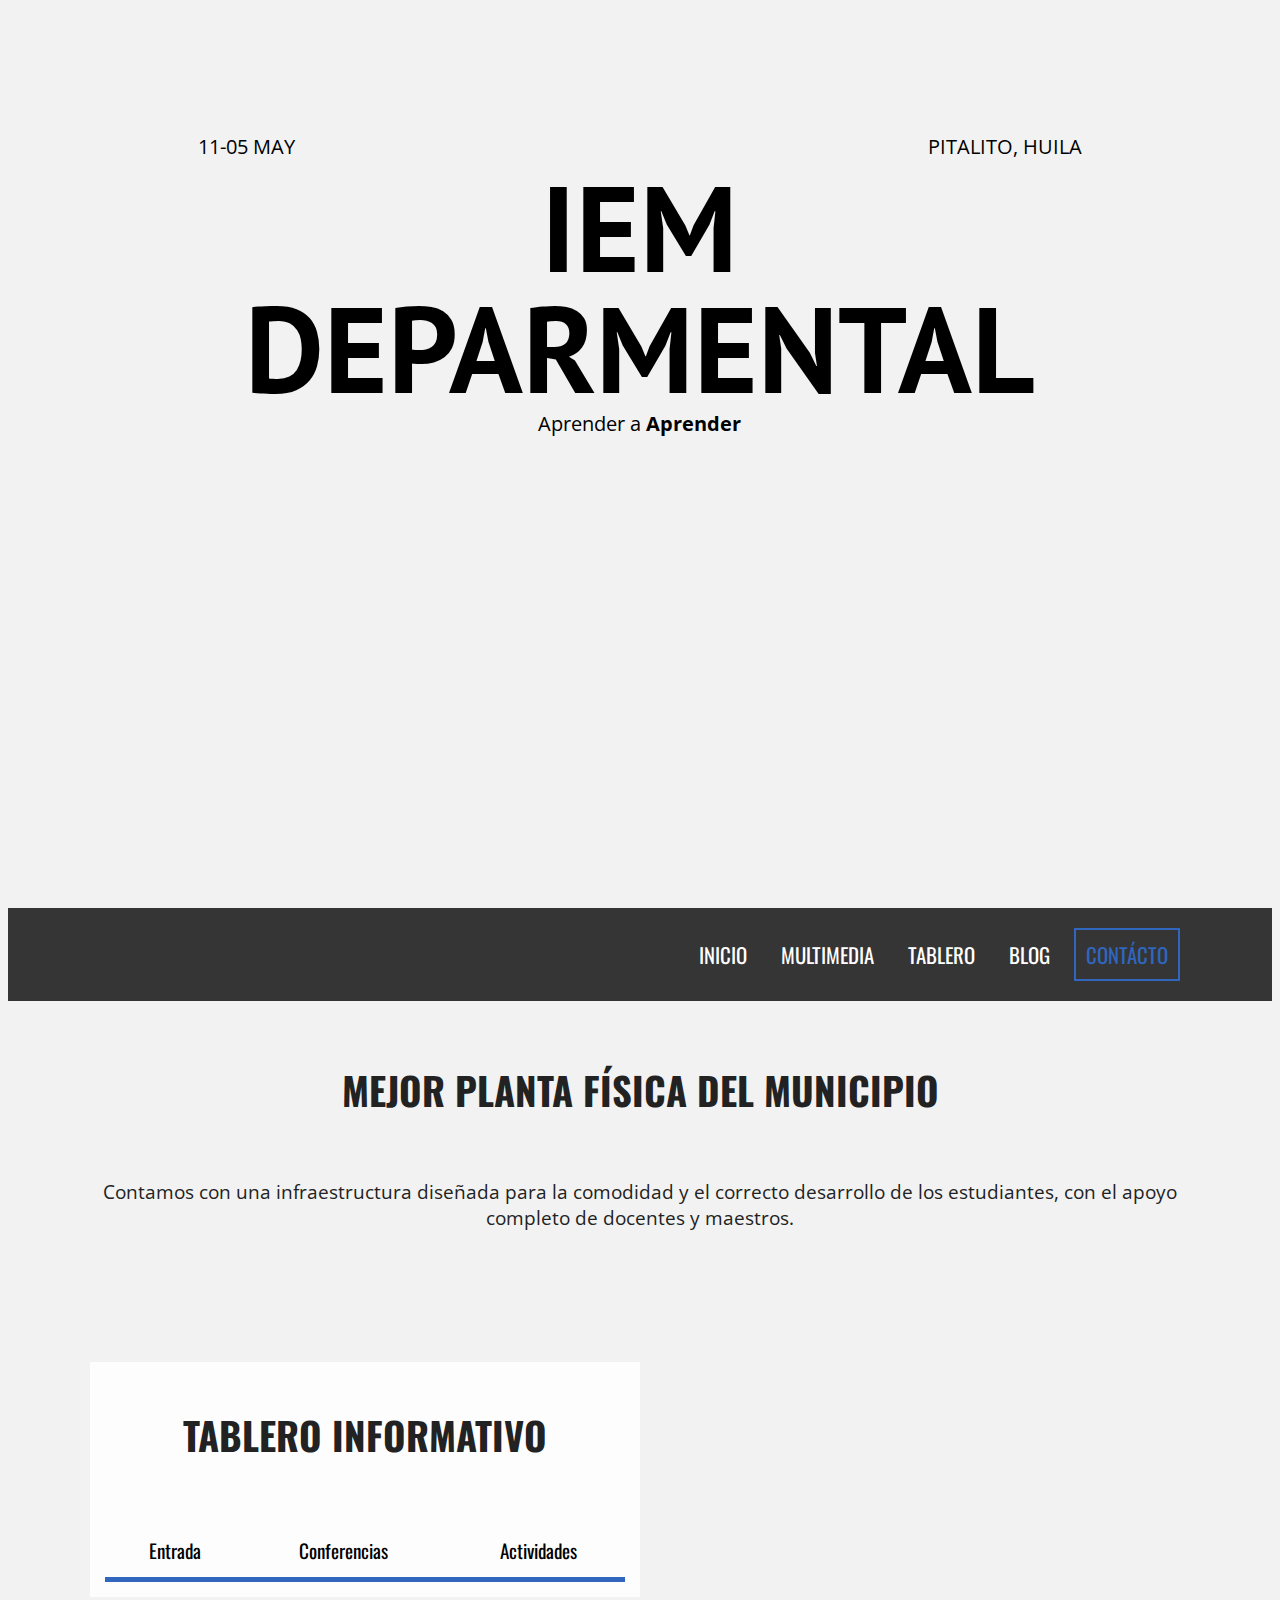
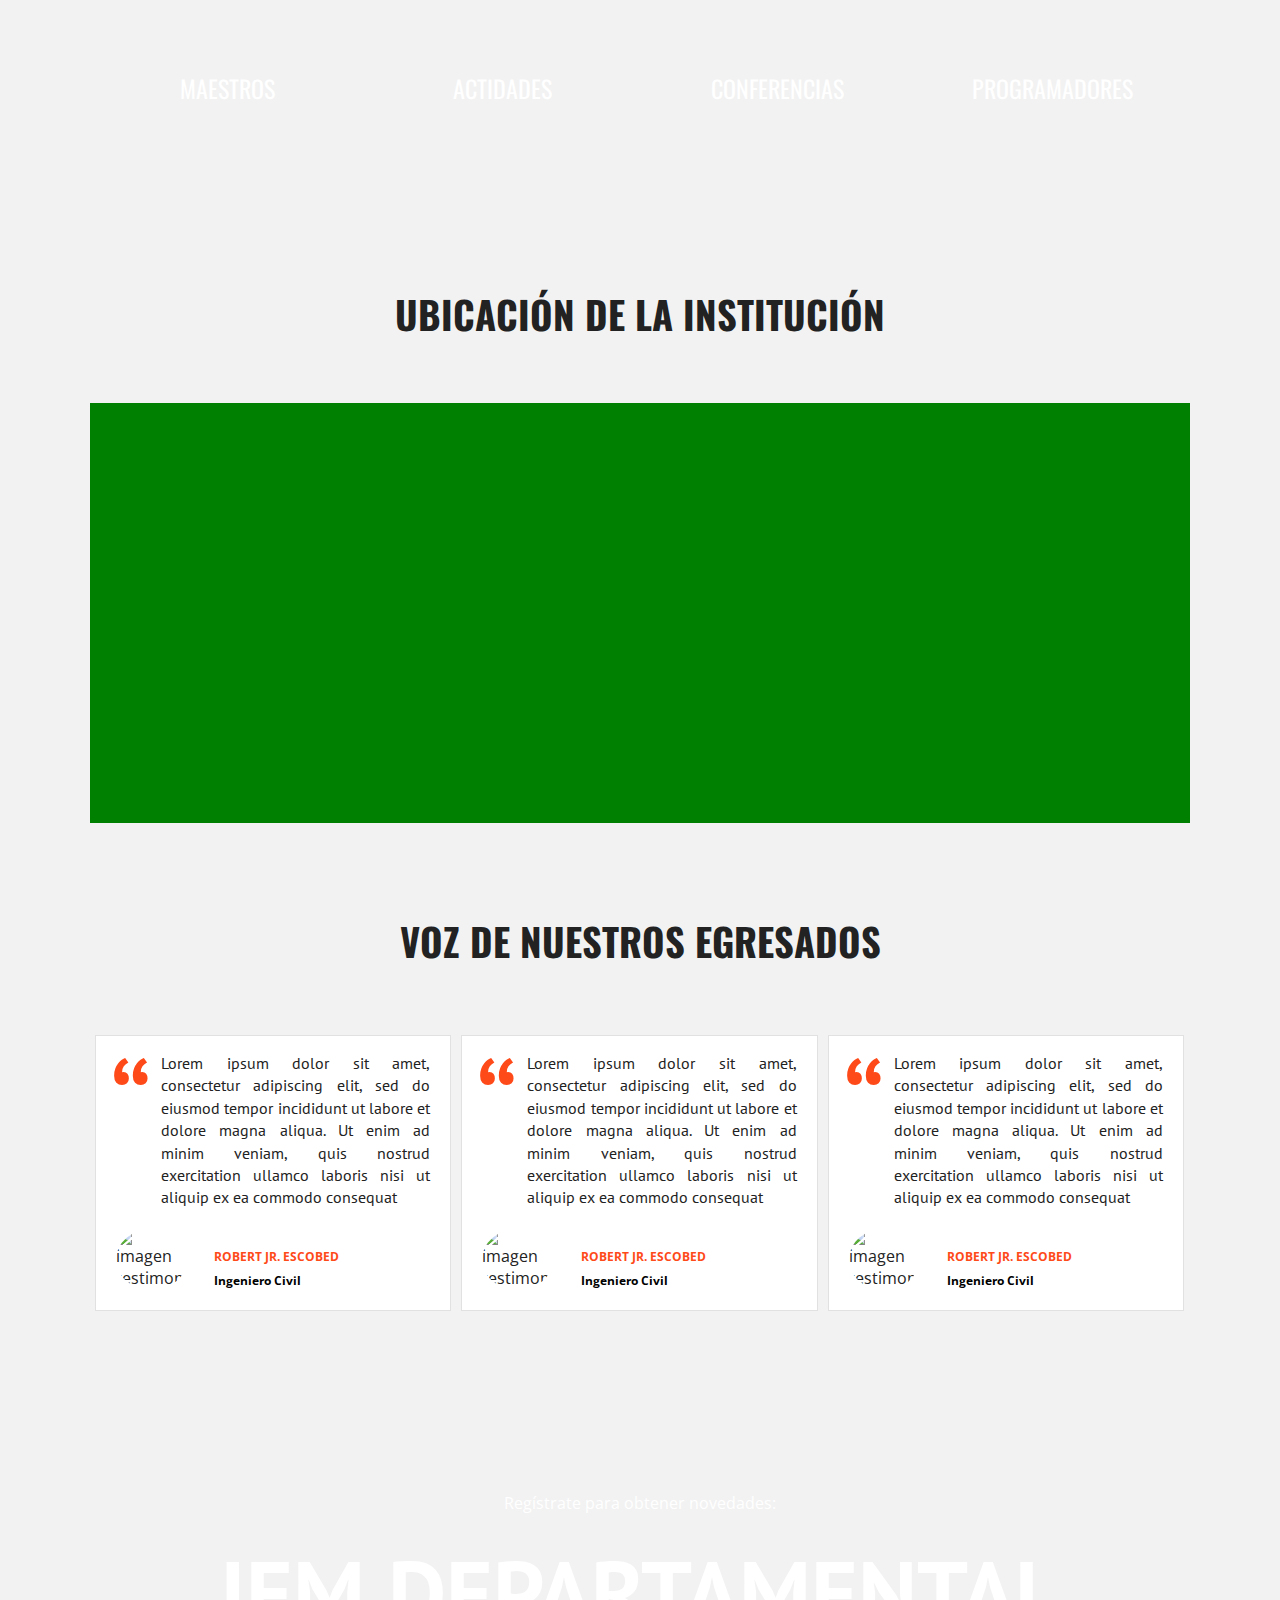
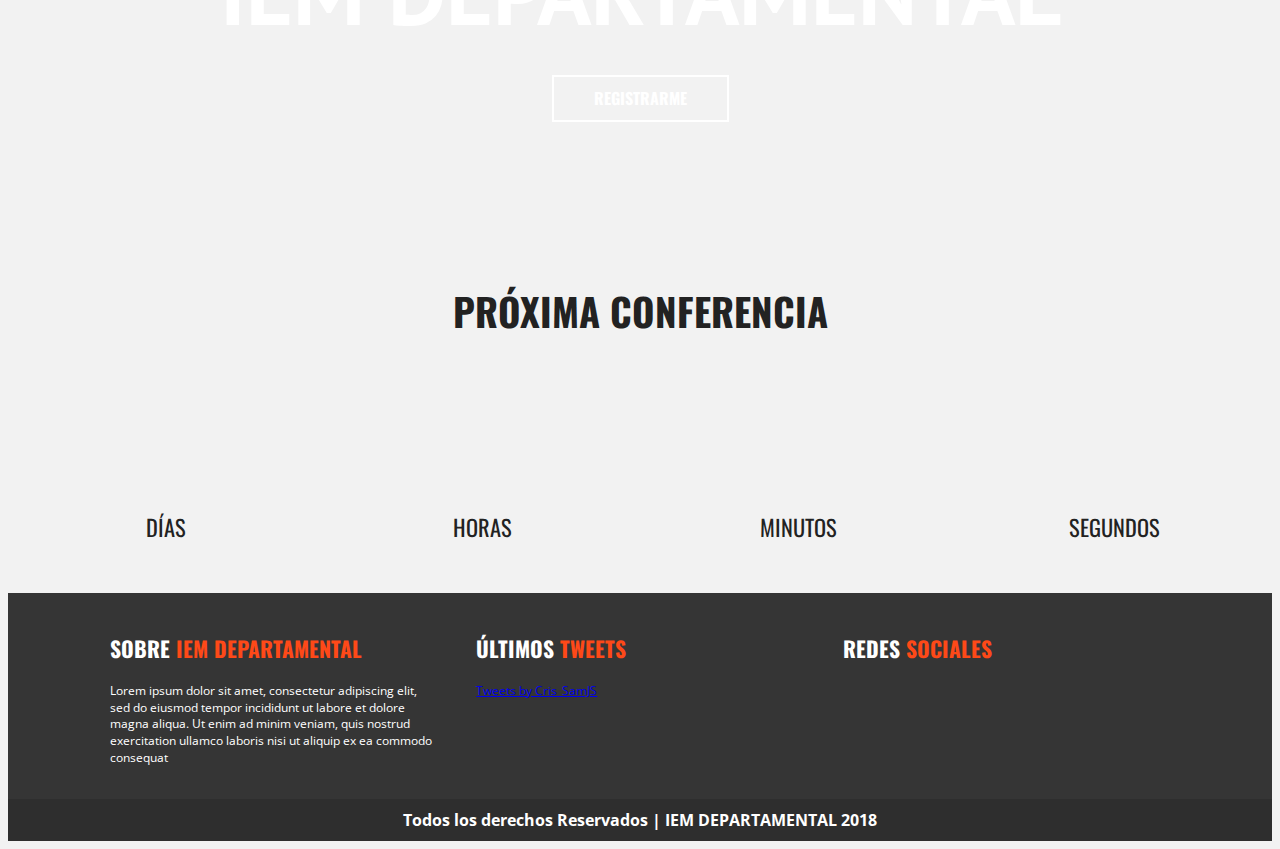
==== index.html @ 59cf42e0 "Ajustes al header & mapa." ====
<!doctype html>
<html class="no-js" lang="">

<head>
  <meta charset="utf-8">
  <meta http-equiv="x-ua-compatible" content="ie=edge">
  <title></title>
  <meta name="description" content="">
  <meta name="viewport" content="width=device-width, initial-scale=1, shrink-to-fit=no">

  <link rel="manifest" href="site.webmanifest">
  <link rel="apple-touch-icon" href="icon.png">
  <!-- Place favicon.ico in the root directory -->

  <link rel="stylesheet" href="css/normalize.css">
  <link rel="stylesheet" href="css/main.css">
  <link rel="stylesheet" href="css/fontawesome-all.min.css">
  <link href="https://fonts.googleapis.com/css?family=Pangolin" rel="stylesheet">
  <link href="https://fonts.googleapis.com/css?family=Gamja+Flower|Pangolin" rel="stylesheet">
  <link href="https://fonts.googleapis.com/css?family=Open+Sans" rel="stylesheet">
  <link href="https://fonts.googleapis.com/css?family=Open+Sans|Oswald" rel="stylesheet">
  <link href="https://fonts.googleapis.com/css?family=PT+Sans" rel="stylesheet">
</head>

<body>
  <!--[if lte IE 9]>
    <p class="browserupgrade">You are using an <strong>outdated</strong> browser. Please <a href="https://browsehappy.com/">upgrade your browser</a> to improve your experience and security.</p>
  <![endif]-->

  <!-- Add your site or application content here -->
 <header class="site-header">
   <div class="hero">
   <div class="contenido-header">
     <nav class="redes-sociales">
       <a href="#"><i class="fab fa-facebook-f"></i></a>
       <a href="#"><i class="fab fa-twitter"></i></a>
       <a href="#"><i class="fab fa-instagram"></i></a>
       <a href="#"><i class="fab fa-github"></i></a>
       <a href="#"><i class="fab fa-youtube"></i></a>
     </nav>
       <div class="informacion-header">
         <div class="clearfix">
            <p class="fecha"><i class="far fa-calendar-alt"></i></i> 11-05 May</p>
            <p class="city"><i class="fas fa-map-marker-alt"></i> <span>Pitalito, Huila</span></p>
         </div>
         <h1 class="nombre-sitio">IEM Deparmental</h1>
         <p class="slogan">Aprender a <span>Aprender</span> </p>
       </div> <!--Informacion Institucion-->
   </div>
   </div><!--.hero-->
 </header>
 <div class="barra">
   <div class="contenedor clearfix">
     <div class="logo">
       <!--<img src="img/logo.svg" alt="Logo Institucional">-->
     </div>
     <div class="menu-movil">
       <span></span>
       <span></span>
       <span></span>
     </div>
     <nav class="navegacion-principal clearfix">
      <a href="index.html">Inicio</a>
      <a href="multimedia.html">Multimedia</a>
      <a href="tablero.html">Tablero</a>
      <a href="">Blog</a>
      <a href="contacto.html">Contácto</a>
     </nav>
   </div><!--.contenedor-->
 </div><!--.Barra-->
 <section class="seccion contenedor">
    <h2>Mejor planta física del Municipio</h2>
    <p>
      Contamos con una infraestructura diseñada para la comodidad y el correcto
      desarrollo de los estudiantes, con el apoyo completo de docentes y maestros.
    </p>
  </section><!--.seccion-->
  <section class="programa">
      <div class="contenedor-video">
        <video muted autoplay loop poster="">
          <source src="video/mejor-planta-fisica.mp4" type="video/mp4">
        </video>
      </div><!--Contenedor Video-->
      <div class="contenido-tablero">
        <div class="contenedor">
          <div class="programa-tablero">
            <h2>Tablero Informativo</h2>
            <nav class="menu-tablero">
              <a href="#ingreso"><i class="fas fa-door-open"></i> Entrada</a>
              <a href="#conferencias"><i class="fab fa-connectdevelop"></i> Conferencias</a>
              <a href="#actividades"><i class="fab fa-react"></i> Actividades</a>
            </nav>
           <div id="ingreso" class="info-tablero ocultar clearfix">
              <div class="detalle-ingreso">
                <h3><i class="fas fa-users"></i> Grados:</h3>
                <h4><i class="fas fa-clock"></i> Hora de Ingreso:</h4>
              </div>
                  <div class="detalle-actividades" id="actividades">
                      <h4><i class="far fa-calendar-alt"></i> Fecha:</h4>
                      <h3><i class="fas fa-users"></i> 11, 10 y 9</h3>
                      <p><i class="fas fa-th-large"></i> Primer Bloque</p>
                      <h><i class="fas fa-clock"></i> Hora:</h>
                      <p><i class="fas fa-th-large"></i> Segundo Bloque</p>
                      <h><i class="fas fa-clock"></i> Hora:</h>
                      <p><i class="fas fa-th-large"></i> Tercer Bloque</p>
                      <h><i class="fas fa-clock"></i> Hora:</h>
                      <p><i class="far fa-dot-circle"></i> Coordinadores Disc.</p>
                    </div>
                    <a href="" class="button float-right">Ver todo</a>
               </div>
              </div>
           </div><!--#Entrada-->
          </div><!--.programa-actividades-->
        </div><!--.contenedor-->
      </div><!---contenido-tablero-->
  </section><!--.programa-->
  <div class="contador parallax">
    <div class="contenedor">
      <ul class="resumen-actividad clearfix">
         <li><p class="numero"></p>Maestros</li>
         <li><p class="numero"></p>Actidades</li> 
         <li><p class="numero"></p>Conferencias</li>
         <li><p class="numero"></p>Programadores</li>   
      </ul>
    </div>
  </div>
  <section class="seccion contenedor">
    <h2>Ubicación de la Institución</h2>
  <div id="mapa" class="mapa"></div>
  </section>  

  <section class="seccion">
    <h2>Voz de nuestros Egresados</h2>
    <div class="egresados contenedor clearfix">
    <div class="egresado">
    <blockquote>
      <p>Lorem ipsum dolor sit amet, consectetur adipiscing elit, sed do eiusmod tempor incididunt ut labore et dolore magna aliqua. Ut enim ad minim veniam, quis nostrud exercitation ullamco laboris nisi ut aliquip ex ea commodo consequat</p>
      <footer class="info-egresados clearfix">
        <img src="img/testimonial.jpg" alt="imagen testimonial">
        <cite>Robert Jr. Escobed <span>Ingeniero Civil</span></cite>
      </footer>
    </blockquote>
    </div> <!--.egresados-->
    <div class="egresado">
        <blockquote>
          <p>Lorem ipsum dolor sit amet, consectetur adipiscing elit, sed do eiusmod tempor incididunt ut labore et dolore magna aliqua. Ut enim ad minim veniam, quis nostrud exercitation ullamco laboris nisi ut aliquip ex ea commodo consequat</p>
          <footer class="info-egresados clearfix">
            <img src="img/testimonial.jpg" alt="imagen testimonial">
            <cite>Robert Jr. Escobed <span>Ingeniero Civil</span></cite>
          </footer>
        </blockquote>
        </div> <!--.egresados-->
        <div class="egresado">
            <blockquote>
              <p>Lorem ipsum dolor sit amet, consectetur adipiscing elit, sed do eiusmod tempor incididunt ut labore et dolore magna aliqua. Ut enim ad minim veniam, quis nostrud exercitation ullamco laboris nisi ut aliquip ex ea commodo consequat</p>
              <footer class="info-egresados clearfix">
                <img src="img/testimonial.jpg" alt="imagen testimonial">
                <cite>Robert Jr. Escobed <span>Ingeniero Civil</span></cite>
              </footer>
            </blockquote>
           <!--.egresados-->
          </div>
          </div>
  </section>

 <div class="newsletter parallax">
   <div class="contenido contenedor">
      <p>Regístrate para obtener novedades:</p>
      <h3>IEM Departamental</h3>
      <a href="#mc_embed_signup" class="boton_newsletter button transparente cboxElement">Registrarme</a>
   </div> <!--.contenido-->
 </div> <!--.newsletter-->

  <section class="seccion">
    <h2>Próxima Conferencia</h2>
    <div class="cuenta-regresiva">
      <ul class="clearfix">
        <li><p id="dias" class="numero"></p> <span>días</span></li>
        <li><p id="horas" class="numero"></p> <span>horas</span></li>
        <li><p id="minutos" class="numero"></p> <span>minutos</span></li>
        <li><p id="segundos" class="numero"></p> <span>segundos</span></li>
      </ul>
    </div>
  </section>
  <footer class="site-footer">
    <div class="contenedor clearfix">
      <div class="footer-informacion">
            <h3>Sobre <span>IEM DEPARTAMENTAL</span></h3>
            <p>Lorem ipsum dolor sit amet, consectetur adipiscing elit, sed do eiusmod tempor incididunt ut labore et dolore magna aliqua. Ut enim ad minim veniam, quis nostrud exercitation ullamco laboris nisi ut aliquip ex ea commodo consequat</p>
            </div>
        <div class="ultimos-tweets">
            <h3>Últimos <span>tweets</span></h3>
            <a class="twitter-timeline" data-height="400" data-theme="light" href="https://twitter.com/Cris_SamJS?ref_src=twsrc%5Etfw">Tweets by Cris_SamJS</a> <script async src="https://platform.twitter.com/widgets.js" charset="utf-8"></script>
        </div>
        <div class="menu">
            <h3>Redes <span>Sociales</span></h3>
            <nav class="redes-sociales">
                <a href="#"><i class="fab fa-facebook-f"></i></a>
                <a href="#"><i class="fab fa-twitter"></i></a>
                <a href="#"><i class="fab fa-instagram"></i></a>
                <a href="#"><i class="fab fa-github"></i></a>
                <a href="#"><i class="fab fa-youtube"></i></a>
              </nav>
        </div>
      </div>
      <p class="copyright">Todos los derechos Reservados | IEM DEPARTAMENTAL 2018</p>
      <!-- Begin MailChimp Signup Form -->
<link href="//cdn-images.mailchimp.com/embedcode/classic-10_7.css" rel="stylesheet" type="text/css">
<style type="text/css">
	#mc_embed_signup{background:#fff; clear:left; font:14px Helvetica,Arial,sans-serif; }
	/* Add your own MailChimp form style overrides in your site stylesheet or in this style block.
	   We recommend moving this block and the preceding CSS link to the HEAD of your HTML file. */
</style>
 <div style="display:none;">
<div id="mc_embed_signup">
<form action="https://iemdepartamental.us18.list-manage.com/subscribe/post?u=d5b66a5809bede9edd4dd0aeb&amp;id=edbf6fff02" method="post" id="mc-embedded-subscribe-form" name="mc-embedded-subscribe-form" class="validate" target="_blank" novalidate>
    <div id="mc_embed_signup_scroll">
	<h2>Suscribete para recibir las últimas <span>NOVEDADES</span></h2>
<div class="indicates-required"><span class="asterisk">*</span> es obligatorio</div>
<div class="mc-field-group">
	<label for="mce-EMAIL">Correo electronico  <span class="asterisk">*</span>
</label>
	<input type="email" value="" name="EMAIL" class="required email" id="mce-EMAIL">
</div>
<div class="mc-field-group">
	<label for="mce-LNAME">Nombre(s) y Apellidos</label>
	<input type="text" value="" name="LNAME" class="" id="mce-LNAME">
</div>
	<div id="mce-responses" class="clear">
		<div class="response" id="mce-error-response" style="display:none"></div>
		<div class="response" id="mce-success-response" style="display:none"></div>
	</div>    <!-- real people should not fill this in and expect good things - do not remove this or risk form bot signups-->
    <div style="position: absolute; left: -5000px;" aria-hidden="true"><input type="text" name="b_d5b66a5809bede9edd4dd0aeb_edbf6fff02" tabindex="-1" value=""></div>
    <div class="clear"><input type="submit" value="Subscribe" name="subscribe" id="mc-embedded-subscribe" class="button"></div>
    </div>
</form>
</div>
<script type='text/javascript' src='//s3.amazonaws.com/downloads.mailchimp.com/js/mc-validate.js'></script><script type='text/javascript'>(function($) {window.fnames = new Array(); window.ftypes = new Array();fnames[0]='EMAIL';ftypes[0]='email';fnames[2]='LNAME';ftypes[2]='text';fnames[4]='TELEFONO';ftypes[4]='phone'; /*
 * Translated default messages for the $ validation plugin.
 * Locale: ES
 */
$.extend($.validator.messages, {
  required: "Este campo es obligatorio.",
  remote: "Por favor, rellena este campo.",
  email: "Por favor, escribe una dirección de correo válida",
  url: "Por favor, escribe una URL válida.",
  date: "Por favor, escribe una fecha válida.",
  dateISO: "Por favor, escribe una fecha (ISO) válida.",
  number: "Por favor, escribe un número entero válido.",
  digits: "Por favor, escribe sólo dígitos.",
  creditcard: "Por favor, escribe un número de tarjeta válido.",
  equalTo: "Por favor, escribe el mismo valor de nuevo.",
  accept: "Por favor, escribe un valor con una extensión aceptada.",
  maxlength: $.validator.format("Por favor, no escribas más de {0} caracteres."),
  minlength: $.validator.format("Por favor, no escribas menos de {0} caracteres."),
  rangelength: $.validator.format("Por favor, escribe un valor entre {0} y {1} caracteres."),
  range: $.validator.format("Por favor, escribe un valor entre {0} y {1}."),
  max: $.validator.format("Por favor, escribe un valor menor o igual a {0}."),
  min: $.validator.format("Por favor, escribe un valor mayor o igual a {0}.")
});}(jQuery));var $mcj = jQuery.noConflict(true);</script>
<!--End mc_embed_signup-->
  </footer>
  <script src="js/vendor/modernizr-3.6.0.min.js"></script>
  <script src="https://code.jquery.com/jquery-3.3.1.min.js" integrity="sha256-FgpCb/KJQlLNfOu91ta32o/NMZxltwRo8QtmkMRdAu8=" crossorigin="anonymous"></script>
  <script>window.jQuery || document.write('<script src="js/vendor/jquery-3.3.1.min.js"><\/script>')</script>
  <script src="js/plugins.js"></script>
  <script src="js/jquery.animateNumber.js"></script>
  <script src="js/jquery.lettering.js"></script>
  <script src="js/main.js"></script>
  <script src="js/jquery.countdown.js"></script>
  <script src="https://maps.googleapis.com/maps/api/js?key=AIzaSyCZY_IHABIbnxO8Gl-229r-Hjj9TFxlTGI&callback=initMap"
  async defer></script>
</div>

  <!-- Google Analytics: change UA-XXXXX-Y to be your site's ID. -->
  <script>
    window.ga = function () { ga.q.push(arguments) }; ga.q = []; ga.l = +new Date;
    ga('create', 'UA-XXXXX-Y', 'auto'); ga('send', 'pageview')
  </script>
  <script src="https://www.google-analytics.com/analytics.js" async defer></script>
  <script type="text/javascript" src="//downloads.mailchimp.com/js/signup-forms/popup/embed.js" data-dojo-config="usePlainJson: true, isDebug: false"></script><script type="text/javascript">require(["mojo/signup-forms/Loader"], function(L) { L.start({"baseUrl":"mc.us18.list-manage.com","uuid":"d5b66a5809bede9edd4dd0aeb","lid":"edbf6fff02"}) })</script>
</body>
</html>
---- css/main.css ----
/*! HTML5 Boilerplate v6.1.0 | MIT License | https://html5boilerplate.com/ */

/*
 * What follows is the result of much research on cross-browser styling.
 * Credit left inline and big thanks to Nicolas Gallagher, Jonathan Neal,
 * Kroc Camen, and the H5BP dev community and team.
 */

/* ==========================================================================
   Base styles: opinionated defaults
   ========================================================================== */

html {
    color: #222;
    font-size: 1em;
    line-height: 1.4;
}

/*
 * Remove text-shadow in selection highlight:
 * https://twitter.com/miketaylr/status/12228805301
 *
 * Vendor-prefixed and regular ::selection selectors cannot be combined:
 * https://stackoverflow.com/a/16982510/7133471
 *
 * Customize the background color to match your design.
 */

::-moz-selection {
    background: #b3d4fc;
    text-shadow: none;
}

::selection {
    background: #b3d4fc;
    text-shadow: none;
}

/*
 * A better looking default horizontal rule
 */

hr {
    display: block;
    height: 1px;
    border: 0;
    border-top: 1px solid #ccc;
    margin: 1em 0;
    padding: 0;
}

/*
 * Remove the gap between audio, canvas, iframes,
 * images, videos and the bottom of their containers:
 * https://github.com/h5bp/html5-boilerplate/issues/440
 */

audio,
canvas,
iframe,
img,
svg,
video {
    vertical-align: middle;
}

/*
 * Remove default fieldset styles.
 */

fieldset {
    border: 0;
    margin: 0;
    padding: 0;
}

/*
 * Allow only vertical resizing of textareas.
 */

textarea {
    resize: vertical;
}

/* ==========================================================================
   Browser Upgrade Prompt
   ========================================================================== */

.browserupgrade {
    margin: 0.2em 0;
    background: #ccc;
    color: #000;
    padding: 0.2em 0;
}

/* ==========================================================================
   Author's custom styles
   ========================================================================== */

html{
    box-sizing: border-box;
}
*,*:before,*:after {
    box-sizing: inherit;
}
/**Globales **/
.contenedor {
    width: 98%;
    margin: 0 auto;
}
@media only screen and (min-width: 480px) {
    .contenedor {
        width: 95%;
    }
}
@media only screen and (min-width: 768px) {
    .contenedor {
        width: 90%;
    }
}
@media only screen and (min-width: 992px) {
    .contenedor {
        width: 90%px;
        max-width: 1100px;
    }
}
body {
    background-color: #f2f2f2;
    font-family:'Open Sans', sans-serif;
}

.seccion {
    padding: 30px 0;
}
.seccion p {
   font-size: 1.2em;
   text-align: center;
}
h2 {
  font-family: 'Oswald', sans-serif;
  font-size: 2.4em;
  text-transform: uppercase;
  text-align: center;
}
h2::after {
    content: '';
    margin: 0 auto;
    background-image: url(../img/separador.png);
    height: 30px;
    width: 100px;
    display: block;
}
h3 {
   font-size: 1.8em;
   color:#3066BE;
   font-family: 'PT-Sans', sans-serif;
   margin: 0;
}
.button {
    background-color:#3066BE;
    padding: 10px 40px;
    color: #ffffff;
    text-transform: uppercase;
    font-weight: bold;
    font-family: 'Oswald', sans-serif;
    text-decoration: none;
    font-size: 1em;
    margin-top: 20px;
    display: inline-block;
    transition: all .3s ease;
    border: 2px solid #3066BE;
}
.button.hollow,
.button.hollow:hover {
    background-color: white;
    color: #3066BE;
}
.button.transparente {
  background: transparent;
  border: 2px solid #ffffff;
}
.button.transparente:hover {
    border: 2px solid #3066BE;
}
ul {
    list-style: none;
    margin: 0;
    padding: 0;
}
.button:hover{
    background-color: rgba(27, 4, 235, 0.4);

}
.float-right {
    float: right;
}
/**Lettering**/
  h1.nombre-sitio span {
position: relative;
text-shadow: 0 0 30px black;
  }

@media only screen and (min-width:992px) {
    .char1{
        top:5px; right: 20px;

    }
    .char2{
        top: 0px;  left: -20px; 
    }
    .char3{
        top: 10px; right: 20px;
    }
}
/** Header **/

div.hero {
    background-image: url(../img/encabezado.jpg);
    height: 100vh;
    background-position: top center;
    background-size: cover;
}

div.contenido-header {
    padding-top: 40px;
}
@media only screen and (min-width: 768px) {
    div.contenido-header {
        padding-top: 10px;
    }
}
nav.redes-sociales {
    text-align: center;
}

nav.redes-sociales  a {
   color: #3066BE;
   font-size: 2em;
   margin-right: 15px;
}
nav.redes-sociales a:last-child {
    margin-right: 0;
}
div.informacion-header {
    text-align: center;
    color: #000000;
}
@media only screen and (min-width: 768px) {
    div.informacion-header {
        width: 70%;
        margin: 0 auto;
        margin-top: 50px;
    }
}
div.informacion-header p {
   margin: 0;
   display: inline;
   font-size: 20px;
   text-transform: uppercase;
}
div.informacion-header p i {
    color: #3066BE;
    font-size: 2.4rem;
}
p.fecha {
    float: left;
}
p.city {
    float: right;
    text-align: right;
}
p.slogan {
   text-transform: none!important;
}
p.slogan span {
    font-weight: bold;
}
h1.nombre-sitio {
    text-transform: uppercase;
    font-size: 5.9vw;
    font-family: 'PT Sans', sans-serif;
}
@media only screen and (min-width: 768px) {
    h1.nombre-sitio {
        font-size: 9.5vw;
        margin: 0;
        line-height: 1;
    }

}
/** Barra **/
div.barra {
    background-color: #353535;
    padding: 20px 0;
}
.fixed {
   position: fixed;
   width: 100%;
   top: 0;
   left: 0; 
   z-index: 2;
}
div.logo {
    width: 80%;
    float: left;
}
div.logo img {
    width: 100%;
}
@media only screen and (min-width: 768px) {
    div.logo {
    width: 33%;
    
   }
}

/** Navegación Principal **/
nav.navegacion-principal  {
    display: none;
    width: 100%;
}
nav.navegacion-principal a {
    font-family: 'Oswald', sans-serif;
    color: #ffffff;
    font-size: 1.3em;
    text-transform: uppercase;
    text-decoration: none;
    transition: all .3s ease;
    width: 100%;
    display: block;
    text-align: center;
    margin-bottom: 20px;

}
nav.navegacion-principal a:hover {
    background-color: #3066BE;
}
nav.navegacion-principal a:last-child {
    border: 2px solid #3066BE;
    color: #3066BE;
}
nav.navegacion-principal a:last-child:hover {
    color: #ffffff;
}
@media only screen and (min-width:768px) {
    nav.navegacion-principal {
        width: 67%;
        float: right;
        text-align: right;
        display: block;
    }
    nav.navegacion-principal a {
        padding: 10px 10px;
        display: inline-block;
        width:auto;
        display: inline-block;
        text-align: center;
        margin: 0 10px 0 0;
    }
}
/** Menu Movil**/
div.menu-movil {
    width: 60px;
    display: block;
    float: right;
    text-align: right;
    margin-top: 12px;
}
div.menu-movil:hover {
    cursor: pointer;
}
@media only screen and (min-width:768px) {
    div.menu-movil {
        display: none;
    }
}
div.menu-movil span {
    height: 8px;
    margin-bottom: 6px;
    background-color: white;
    display: block;
}

/** Entrada **/
section.programa {
    position: relative;
}
div.contenedor-video {
    max-width: 100%;
    overflow-x: hidden;
}
div.contenido-tablero {
    position: absolute;
    top: 0;
    left: 0;
    height: 100%;
    width: 100%;
}
div.programa-tablero {
    background-color: rgba(255, 255, 255, .8);
    padding: 15px;
    margin-top: 80px;
}
@media only screen and (min-width:768px) {
    div.programa-tablero {
        width:70%;  
    }
}
@media only screen and (min-width:992px) {
    div.programa-tablero {
        width:50%;  
    }
}
nav.menu-tablero {
    width: 100%;
    border-bottom: 5px solid #3066BE;
    padding-bottom: 10px;
}
@media only screen and (min-width:768px) {
   nav.menu-tablero {
       display: table;
   }
}
nav.menu-tablero a {
    display: block;
    text-align: center;
    color: #000000;
    text-decoration: none;
    font-family: 'Oswald', sans-serif;
    margin-bottom: 10px;
    font-size: 1.2em;
}
@media only screen and (min-width:768px) {
    nav.menu-tablero a {
      display: table-cell;
    }
}
nav.menu-tablero a i,
div.detalle-actividades p i {
   color: #3066BE;
   font-size: 1.6em;
   margin-right: 10px;
}
div.ocultar {
    display: none;
}

/**Detalle para el tablero **/
div.detalle-ingreso {
    margin-top: 20px;
    border-bottom: 1px solid #3066BE;
    padding: 0px 20px;
}
div.detalle-evento:nth-child(2) {
    border: none;
}
div.detalle-actividades p {
    margin-bottom: 15px;
    font-size: 20px;
}
/* Invitados **/
ul.lista-maestros li {
    padding: 10px;
    float: left;
}
@media only screen and (min-width:480px) {
    ul.lista-maestros li {
        width: 50%;
    }
}
@media only screen and (min-width:768px) {
    ul.lista-maestros li {
        width: 33.3%;
    }
}
div.maestro {
    position: relative;
    overflow:hidden;
}
div.maestro img {
    max-width: 100%;
    filter: gray;
    -webkit-filter: grayscale(1);
    -webkit-transition: all .5s ease-in-out;
}
div.maestro:hover img {
    -webkit-filter: grayscale(0);
    -webkit-transform: scale(1.1);
    /*transform: rotate(3deg);*/
}
div.maestro p {
  position: absolute;
  bottom: 0;
  left: 0;
  padding: 15px 10px;
  margin: 0;
  background-color: rgba(0, 0, 0, 0.55);
  width: 100%;
  text-align: left;
  font-family: 'Oswald', sans-serif;
  color: white;
  text-transform: uppercase;
  -webkit-transition: all .5s ease-in-out;
}
div.maestro:hover p {
    bottom: -80px;
    opacity: 0;
}

/**Contador**/
.parallax::before {
   width: 100%;
   height: 100%;
   position: absolute;
   top: 0;
   left: 0;
   background-repeat: no-repeat;
   background-size: cover;
   background-position: center center;
   background-attachment: fixed;
   -webkit-filter: brightness(.8);
   filter: brightness(.8);
}
div.contador {
    position: relative;
    height: auto;
}

div.contador::before {
   background-image: url(../img/galeria/09.jpg);
   content: '';
}
ul.resumen-actividad {
 position: relative;
 padding: 120px 0;
}
ul.resumen-actividad li {
    width: 50%;
    float: left;
    text-align: center;
    color: #ffffff;
    text-transform: uppercase;
    font-family: 'Oswald', sans-serif;
    font-size: 24px;
}
@media only screen and (min-width:768px){
    ul.resumen-actividad li {
        width: 25%;
    }
}
p.numero {
    color: #fe4918;
    font-size: 5em;
    display: block;
    margin: 0 0 10px o;
}
/** Tabla-ventajas **/
 ul.lista-ventajas > li {
    padding: 10px; 
 }
@media only screen and (min-width:768px) {
    ul.lista-ventajas > li {
        float: left;
        width: 33%;
    }
}
div.tabla-ventajas {
    border: 1px solid #e1e1e1;
    background-color: #ffffff;
    padding: 40px 0;
    text-align: center;
}
div.tabla-ventajas:hover {
    transform: scale(1.1);
    border: 1px solid #fe4918;
    box-shadow: 0px 0px 50px #666;
    transition: all .3s;
}
div.tabla-ventajas ul li {
    font-family: 'PT Sans', sans-serif;
    font-size: 14px;
    margin-bottom: 20px;
    text-transform: uppercase;
    color: #868686;
    line-height: 26px;
}
div.tabla-ventajas ul li:before {
   font-family: 'Font Awesome\ 5 Free';
   display: inline-block;
   vertical-align: top;
   padding: 0 5px;
   font-size: 20px;
   color: green;
   -webkit-font-smoothing: antialiased;
   content: '\f058';
}
div.tabla-ventajas h3 {
    font-family: 'Oswald', sans-serif;
    font-size: 20px;
    text-transform: uppercase;
}
/** Mapa **/
 div.mapa {
     height: 420px;
     background-color: green;
 }

 /** Egresados **/

 div.egresados {
     padding-bottom: 20px;
 }
 div.egresado {
    padding: 5px;
 }
@media only screen and (min-width:768px) {
    div.egresado {
        float: left;
        width: 33.3%
    }
}
blockquote {
    background-color: #ffffff;
    border: 1px solid #e1e1e1;
    position: relative;
    margin: 0 0 10px 0;
    padding-bottom: 20px;
}
blockquote p {
    text-align: justify!important;
    font-size: 1em!important;
    font-family: 'PT Sans', sans-serif;
    padding: 0 20px 0 65px;
}
blockquote p::before {
    content:'\201c';
    position: absolute;
    left: 13px;
    top: -8px;
    font-size: 8rem;
    margin: 0;
    padding: 0;
    line-height: normal;
    color: #fe4918;
}

footer.info-egresados {
    padding: 0;
    background-color: transparent;

}
footer.info-egresados img {
    float: left;
    width: 20%;
    border-radius: 50%;
    margin-left: 20px;
}
footer.info-egresados cite {
    text-align: left;
    color: #fe4918;
    text-transform: uppercase;
    font-size: 12px;
    padding-top: 20px;
    width: 66.6%;
    float: right;
    font-weight: bold;
    font-style: normal;
}
footer.info-egresados cite span {
  color: #000000;
  display: block; 
  text-transform: none;
  margin-top: 7px;
}

/** Newsletter:**/
div.newsletter {
    position: relative;
    height: auto; 
}
div.newsletter::before {
    background-image: url(../img/bg-newsletter.jpg);
    content: '';
}
div.newsletter .contenido {
   padding: 100px 0;
   color: #ffffff;
   text-align: center;
   position: relative;
}
div.newslatter .contenido p {
    font-size: 1.2em;
    text-transform: lowercase;

}
div.newsletter .contenido h3 {
    color: #ffffff;
    text-transform: uppercase;
    font-size: 7vw;
    font-family: 'PT Sans', sans-serif;

}
/**Cuenta regresiva**/
div.cuenta-regresiva ul li  {
  text-transform: uppercase;
  font-family: 'Oswald', sans-serif;
  font-size: 1.4rem;
  text-align: center;
}
@media only screen and (min-width:768px){
    div.cuenta-regresiva ul li {
        width: 25%;
        float: left;
    }
}
/** footer **/
footer {
    background-color: #353535;
    padding-top: 40px;
    margin-top: 20px;
}

footer .contenedor > div {
    color: #ffffff;
    padding: 0px 20px;
    font-size: 12px;
}
@media only screen and (min-width:768px) {
    footer .contenedor > div {
       
        width: 33.3%;
        float: left;
    }
}

footer h3 {
    color: #ffffff;
    text-transform: uppercase;
    font-family: 'Oswald', sans-serif;
    margin-bottom: 20px;
}
footer h3 span {
    color: #fe4918;
}

footer .ultimos-tweets li {
    margin-bottom: 10px;
}
footer nav.redes-sociales {
    text-align: left;
}
p.copyright {
    background-color: #2e2e2e;
    color: white;
    padding: 10px 0;
    margin: 20px 0 0 0;
    text-align: center;
    font-weight: bold;

}

/** Internas**/
/** Multimededia **/
body.multimedia .navegacion-principal .activo {
    border-bottom: 2px solid #3066BE;
}
div.galeria a {
    display: inline-block;
    margin-bottom: 5px;
}
/** Últimos videos**/
div.ultimo-video {
    margin-left: 30px;
    max-width: 100%;
    overflow-x: hidden;
}
@media only screen and (max-width:768px) {
    div.ultimo-video {
     max-width: 100%;
     overflow-x: hidden;    
    }
}
div.comentario-ultimo-video {
    padding: 5px;
    float: right;
    display: inline-block;

}

@media only screen and (min-width:768px) {
    div.comentario-ultimo-video{
        float: right;
        width: 33.3%
    }
}

/* ==========================================================================
   Helper classes
   ========================================================================== */

/*
 * Hide visually and from screen readers
 */

.hidden {
    display: none !important;
}

/*
 * Hide only visually, but have it available for screen readers:
 * https://snook.ca/archives/html_and_css/hiding-content-for-accessibility
 *
 * 1. For long content, line feeds are not interpreted as spaces and small width
 *    causes content to wrap 1 word per line:
 *    https://medium.com/@jessebeach/beware-smushed-off-screen-accessible-text-5952a4c2cbfe
 */

.visuallyhidden {
    border: 0;
    clip: rect(0 0 0 0);
    height: 1px;
    margin: -1px;
    overflow: hidden;
    padding: 0;
    position: absolute;
    width: 1px;
    white-space: nowrap; /* 1 */
}

/*
 * Extends the .visuallyhidden class to allow the element
 * to be focusable when navigated to via the keyboard:
 * https://www.drupal.org/node/897638
 */

.visuallyhidden.focusable:active,
.visuallyhidden.focusable:focus {
    clip: auto;
    height: auto;
    margin: 0;
    overflow: visible;
    position: static;
    width: auto;
    white-space: inherit;
}

/*
 * Hide visually and from screen readers, but maintain layout
 */

.invisible {
    visibility: hidden;
}

/*
 * Clearfix: contain floats
 *
 * For modern browsers
 * 1. The space content is one way to avoid an Opera bug when the
 *    `contenteditable` attribute is included anywhere else in the document.
 *    Otherwise it causes space to appear at the top and bottom of elements
 *    that receive the `clearfix` class.
 * 2. The use of `table` rather than `block` is only necessary if using
 *    `:before` to contain the top-margins of child elements.
 */

.clearfix:before,
.clearfix:after {
    content: " "; /* 1 */
    display: table; /* 2 */
}

.clearfix:after {
    clear: both;
}

/* ==========================================================================
   EXAMPLE Media Queries for Responsive Design.
   These examples override the primary ('mobile first') styles.
   Modify as content requires.
   ========================================================================== */

@media only screen and (min-width: 35em) {
    /* Style adjustments for viewports that meet the condition */
}

@media print,
       (-webkit-min-device-pixel-ratio: 1.25),
       (min-resolution: 1.25dppx),
       (min-resolution: 120dpi) {
    /* Style adjustments for high resolution devices */
}

/* ==========================================================================
   Print styles.
   Inlined to avoid the additional HTTP request:
   https://www.phpied.com/delay-loading-your-print-css/
   ========================================================================== */

@media print {
    *,
    *:before,
    *:after {
        background: transparent !important;
        color: #000 !important; /* Black prints faster */
        -webkit-box-shadow: none !important;
        box-shadow: none !important;
        text-shadow: none !important;
    }

    a,
    a:visited {
        text-decoration: underline;
    }

    a[href]:after {
        content: " (" attr(href) ")";
    }

    abbr[title]:after {
        content: " (" attr(title) ")";
    }

    /*
     * Don't show links that are fragment identifiers,
     * or use the `javascript:` pseudo protocol
     */

    a[href^="#"]:after,
    a[href^="javascript:"]:after {
        content: "";
    }

    pre {
        white-space: pre-wrap !important;
    }
    pre,
    blockquote {
        border: 1px solid #999;
        page-break-inside: avoid;
    }

    /*
     * Printing Tables:
     * http://css-discuss.incutio.com/wiki/Printing_Tables
     */

    thead {
        display: table-header-group;
    }

    tr,
    img {
        page-break-inside: avoid;
    }

    p,
    h2,
    h3 {
        orphans: 3;
        widows: 3;
    }

    h2,
    h3 {
        page-break-after: avoid;
    }
}
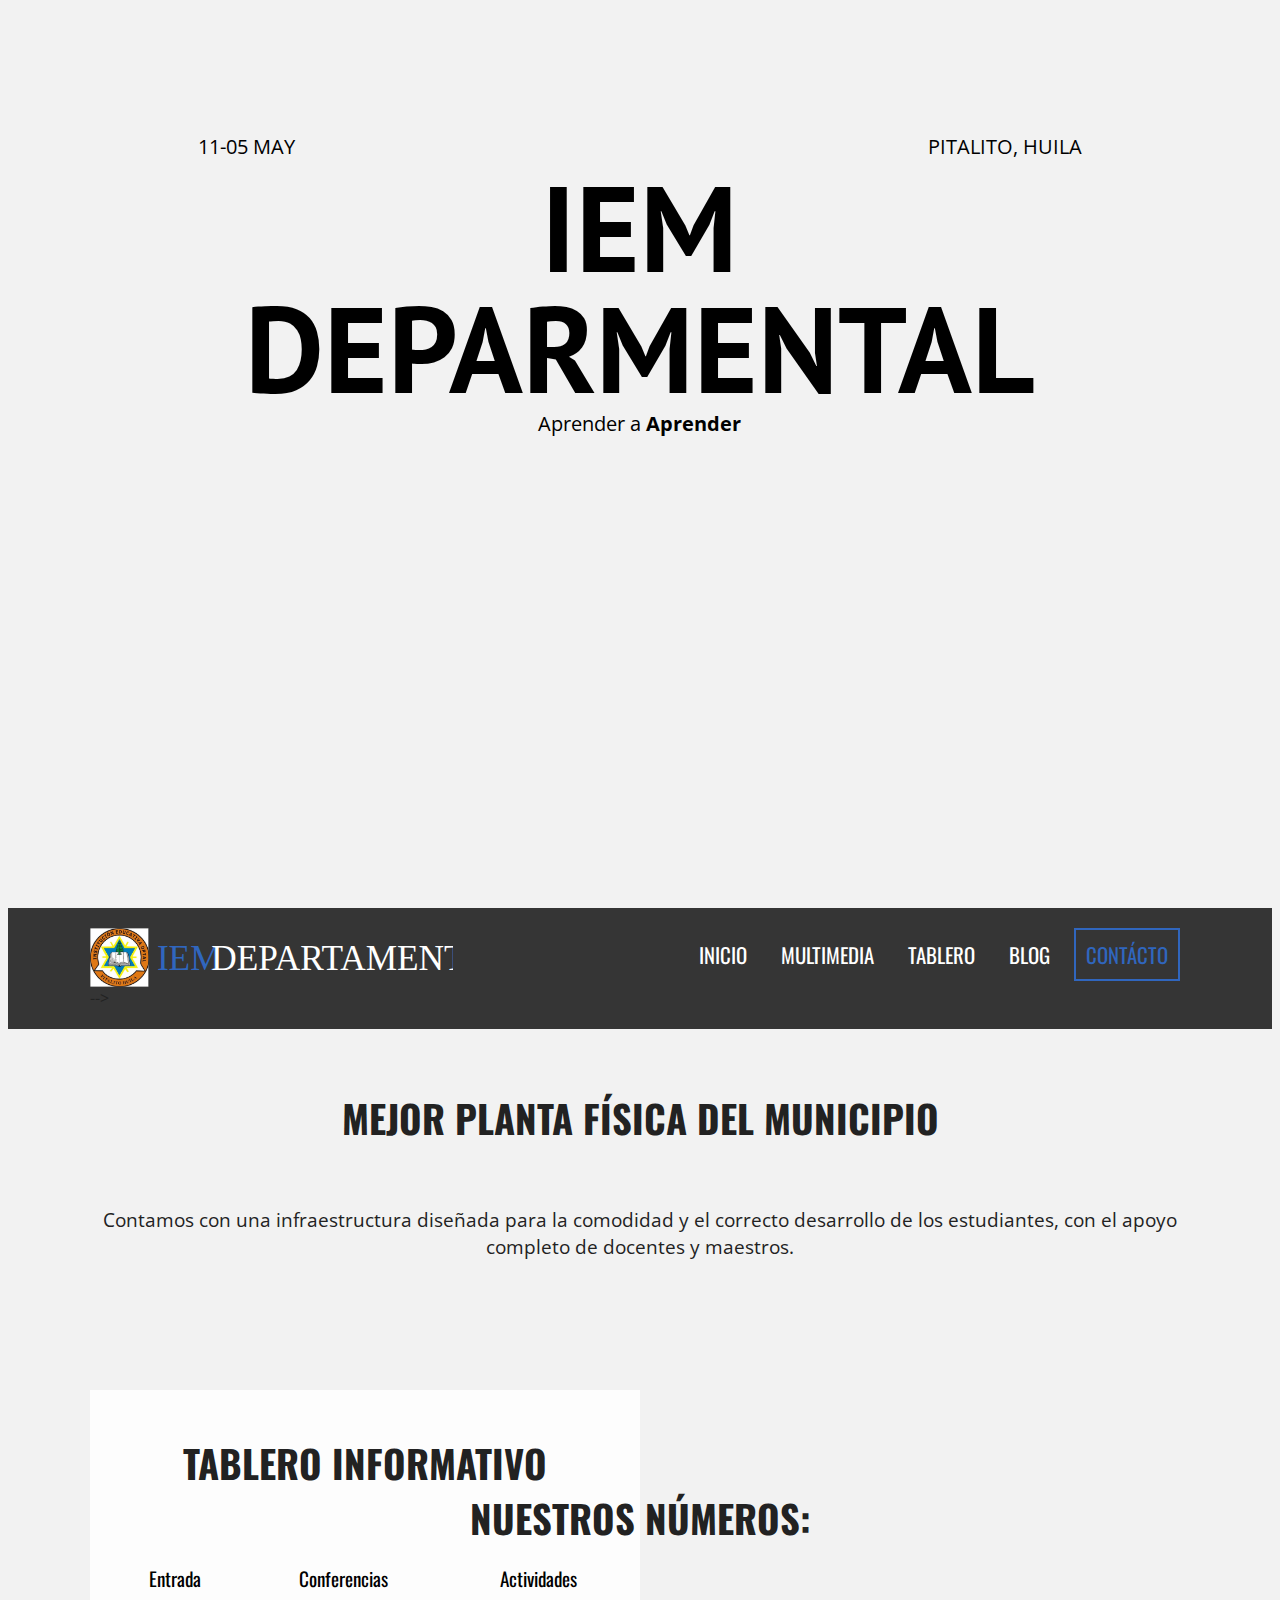
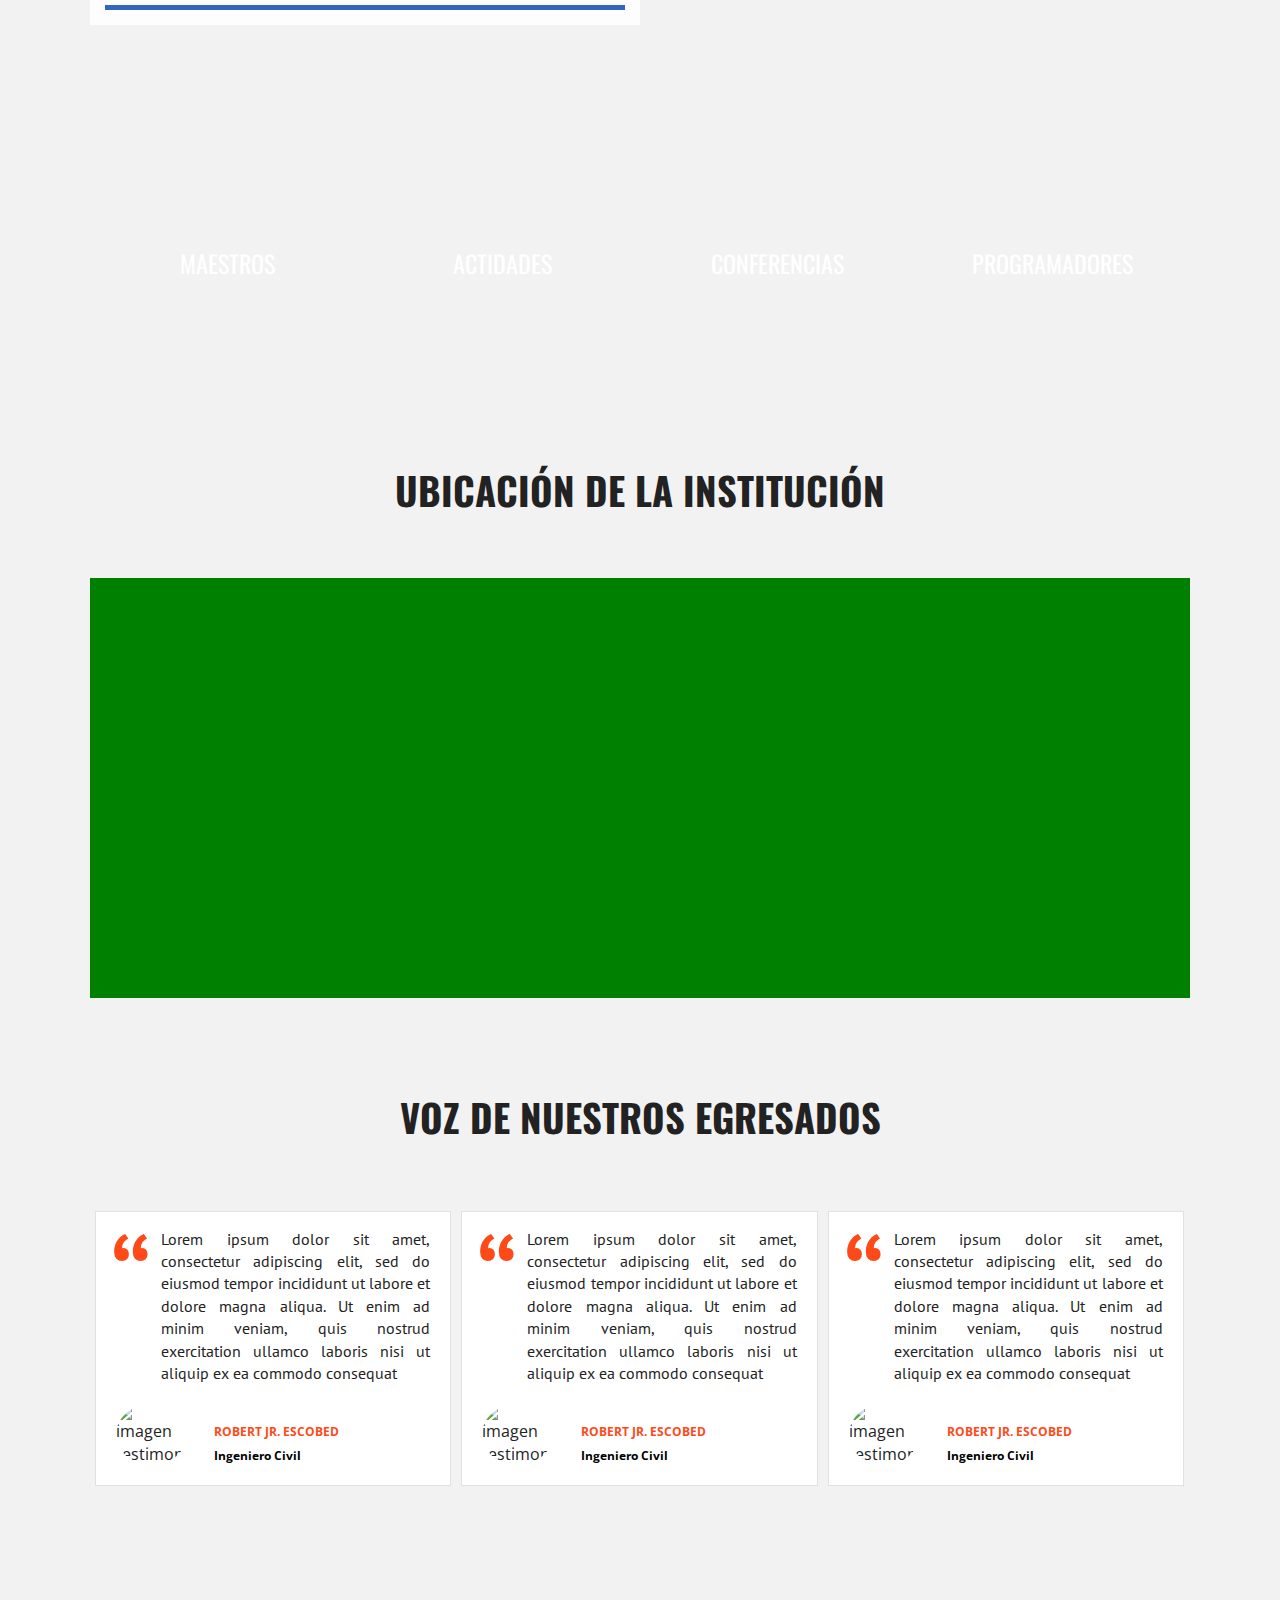
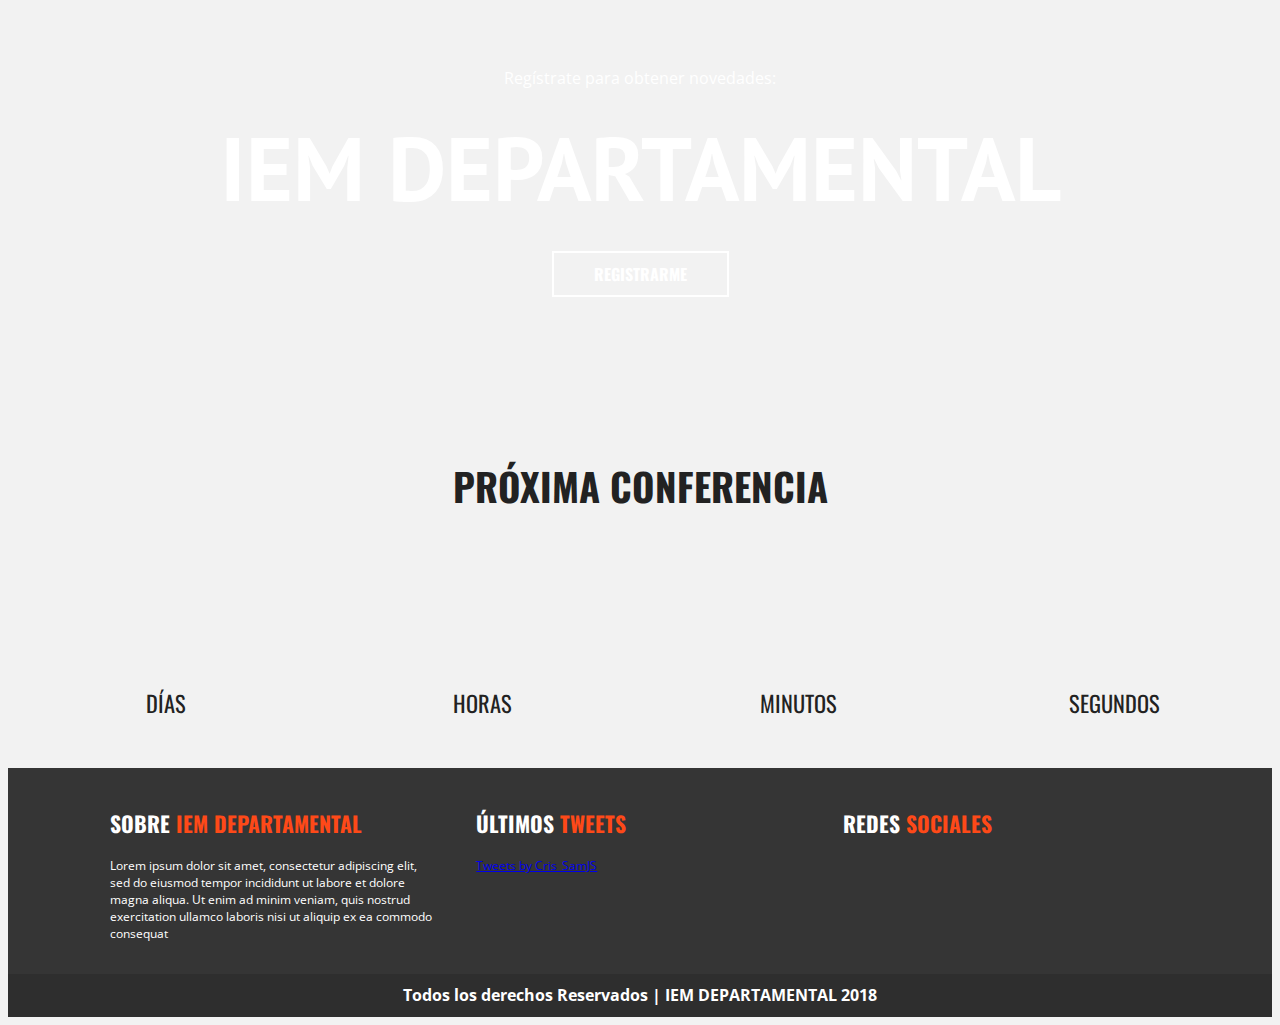
==== commit 9075bac5: "Agregando logo.svg" ====
--- a/index.html
+++ b/index.html
@@ -52,7 +52,7 @@
  <div class="barra">
    <div class="contenedor clearfix">
      <div class="logo">
-       <!--<img src="img/logo.svg" alt="Logo Institucional">-->
+      <img src="img/logo.svg" alt="Logo Institucional">-->
      </div>
      <div class="menu-movil">
        <span></span>
@@ -116,6 +116,7 @@
   </section><!--.programa-->
   <div class="contador parallax">
     <div class="contenedor">
+      <h2>Nuestros Números:</h2>
       <ul class="resumen-actividad clearfix">
          <li><p class="numero"></p>Maestros</li>
          <li><p class="numero"></p>Actidades</li> 
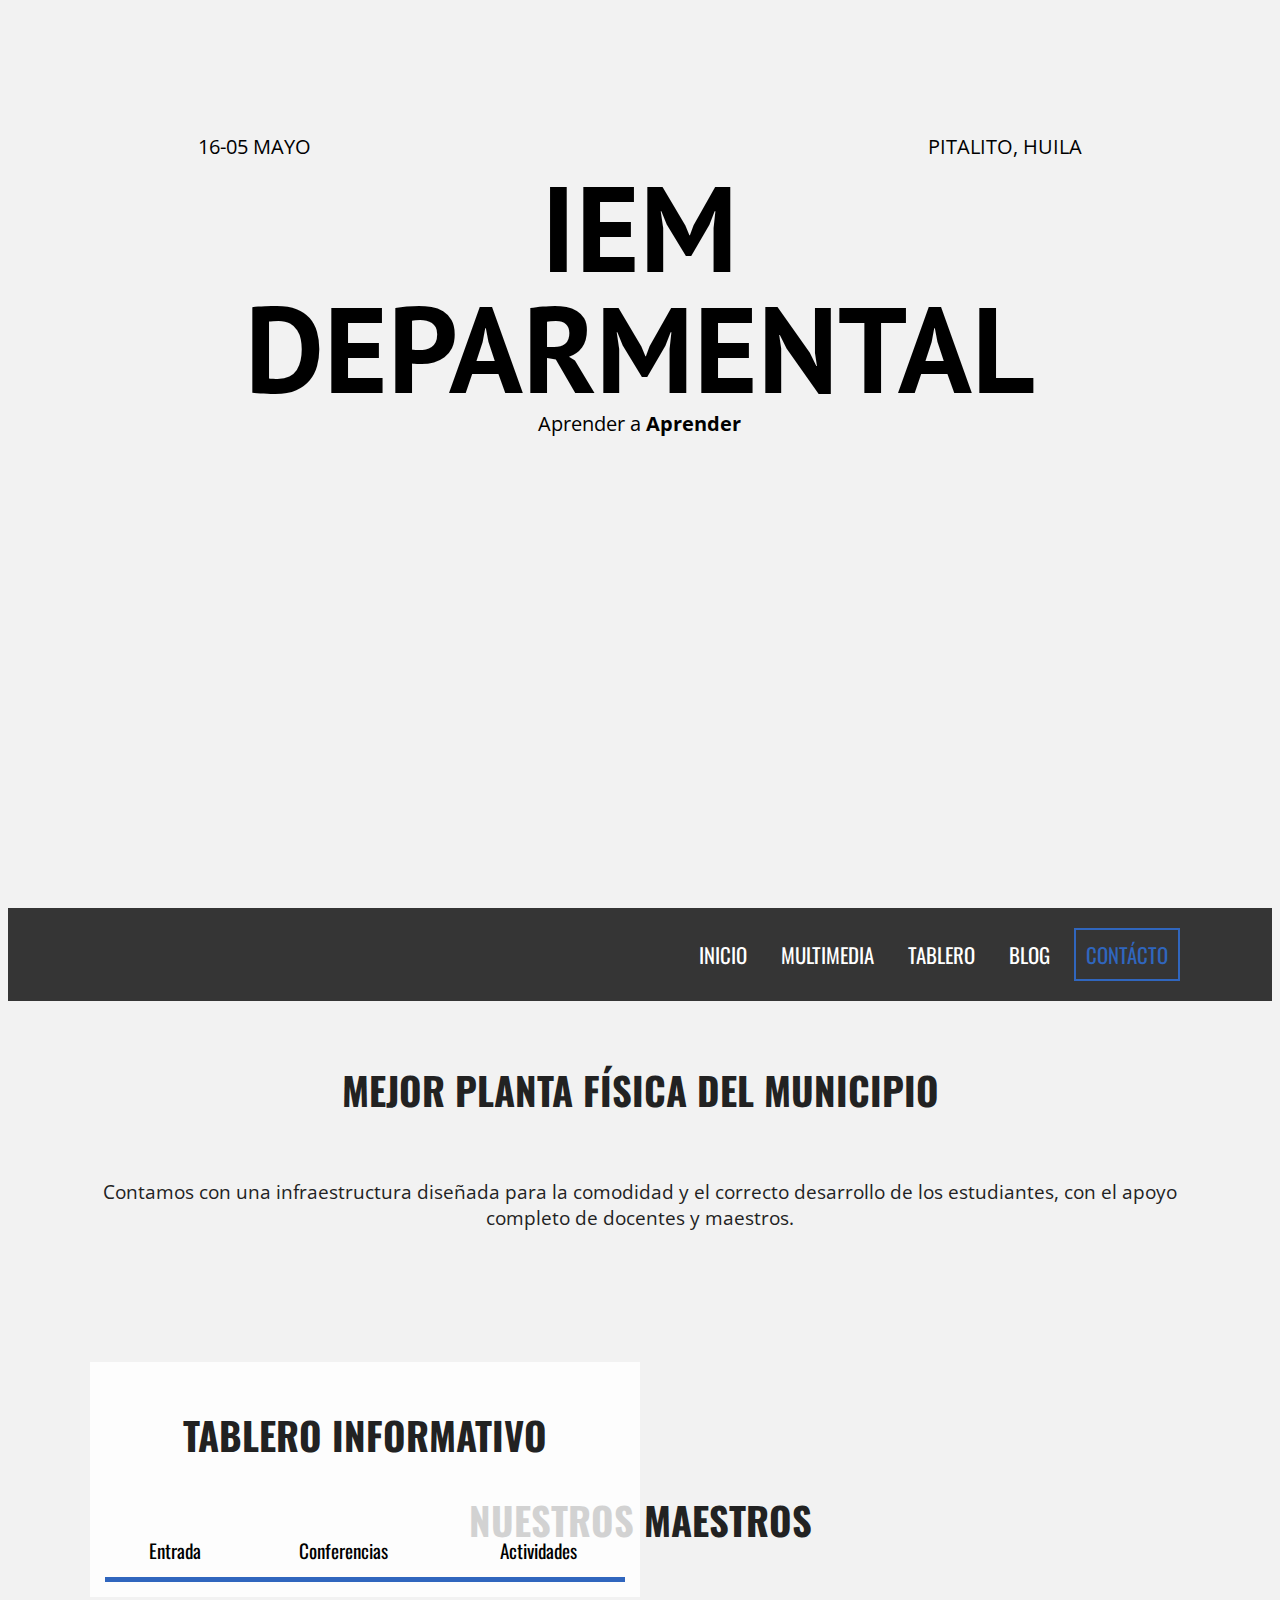
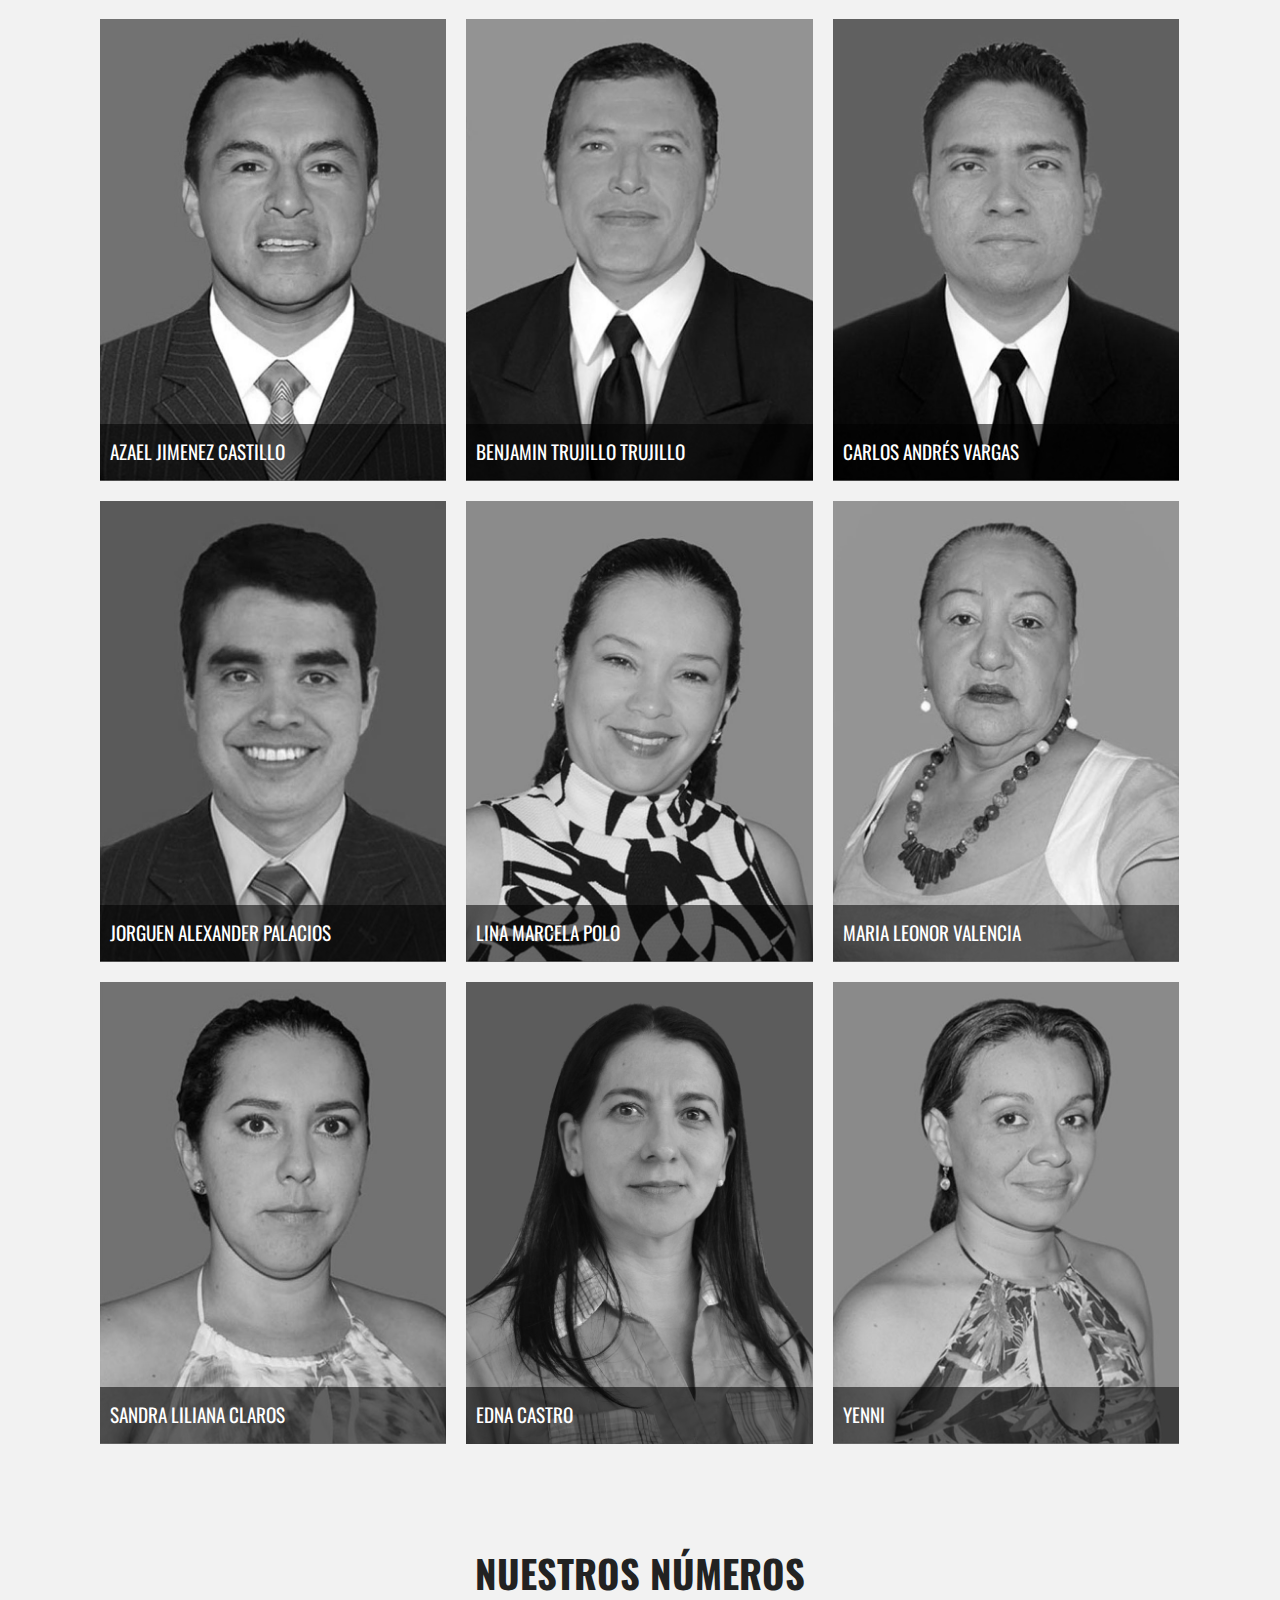
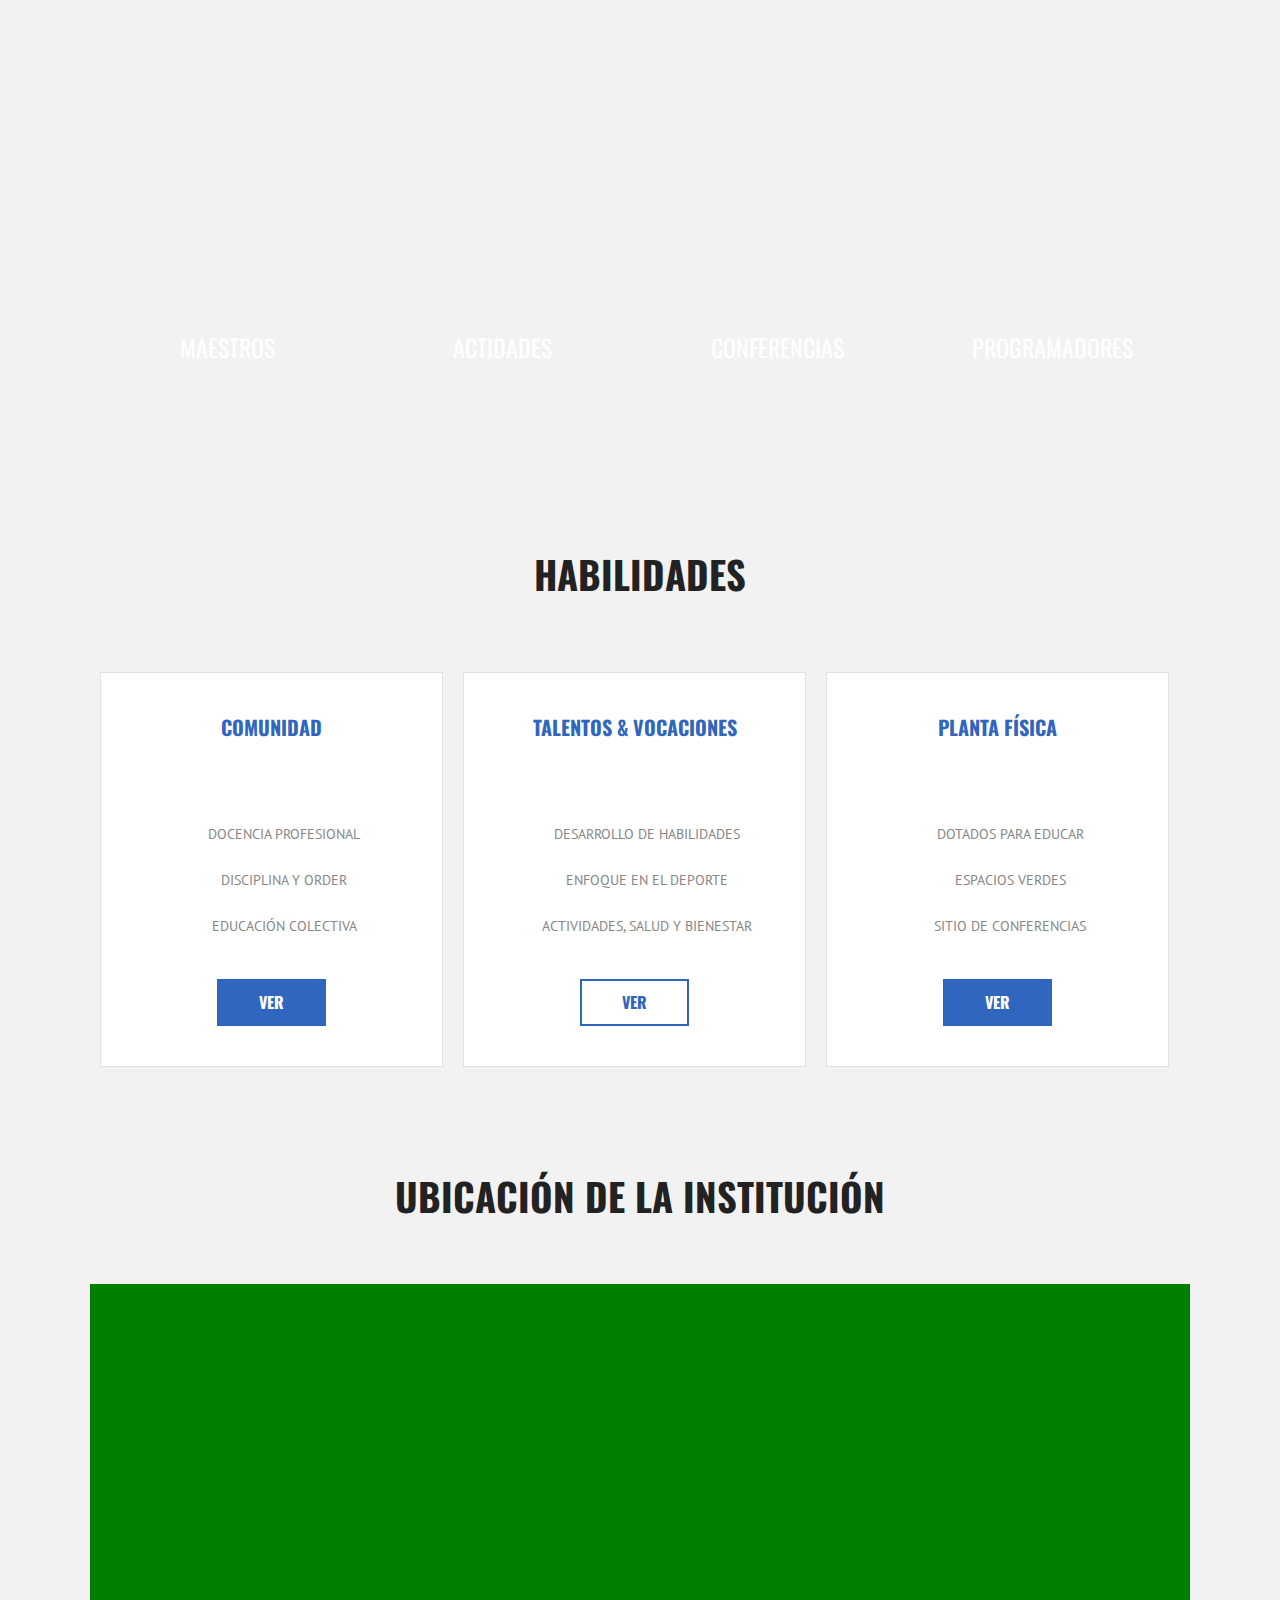
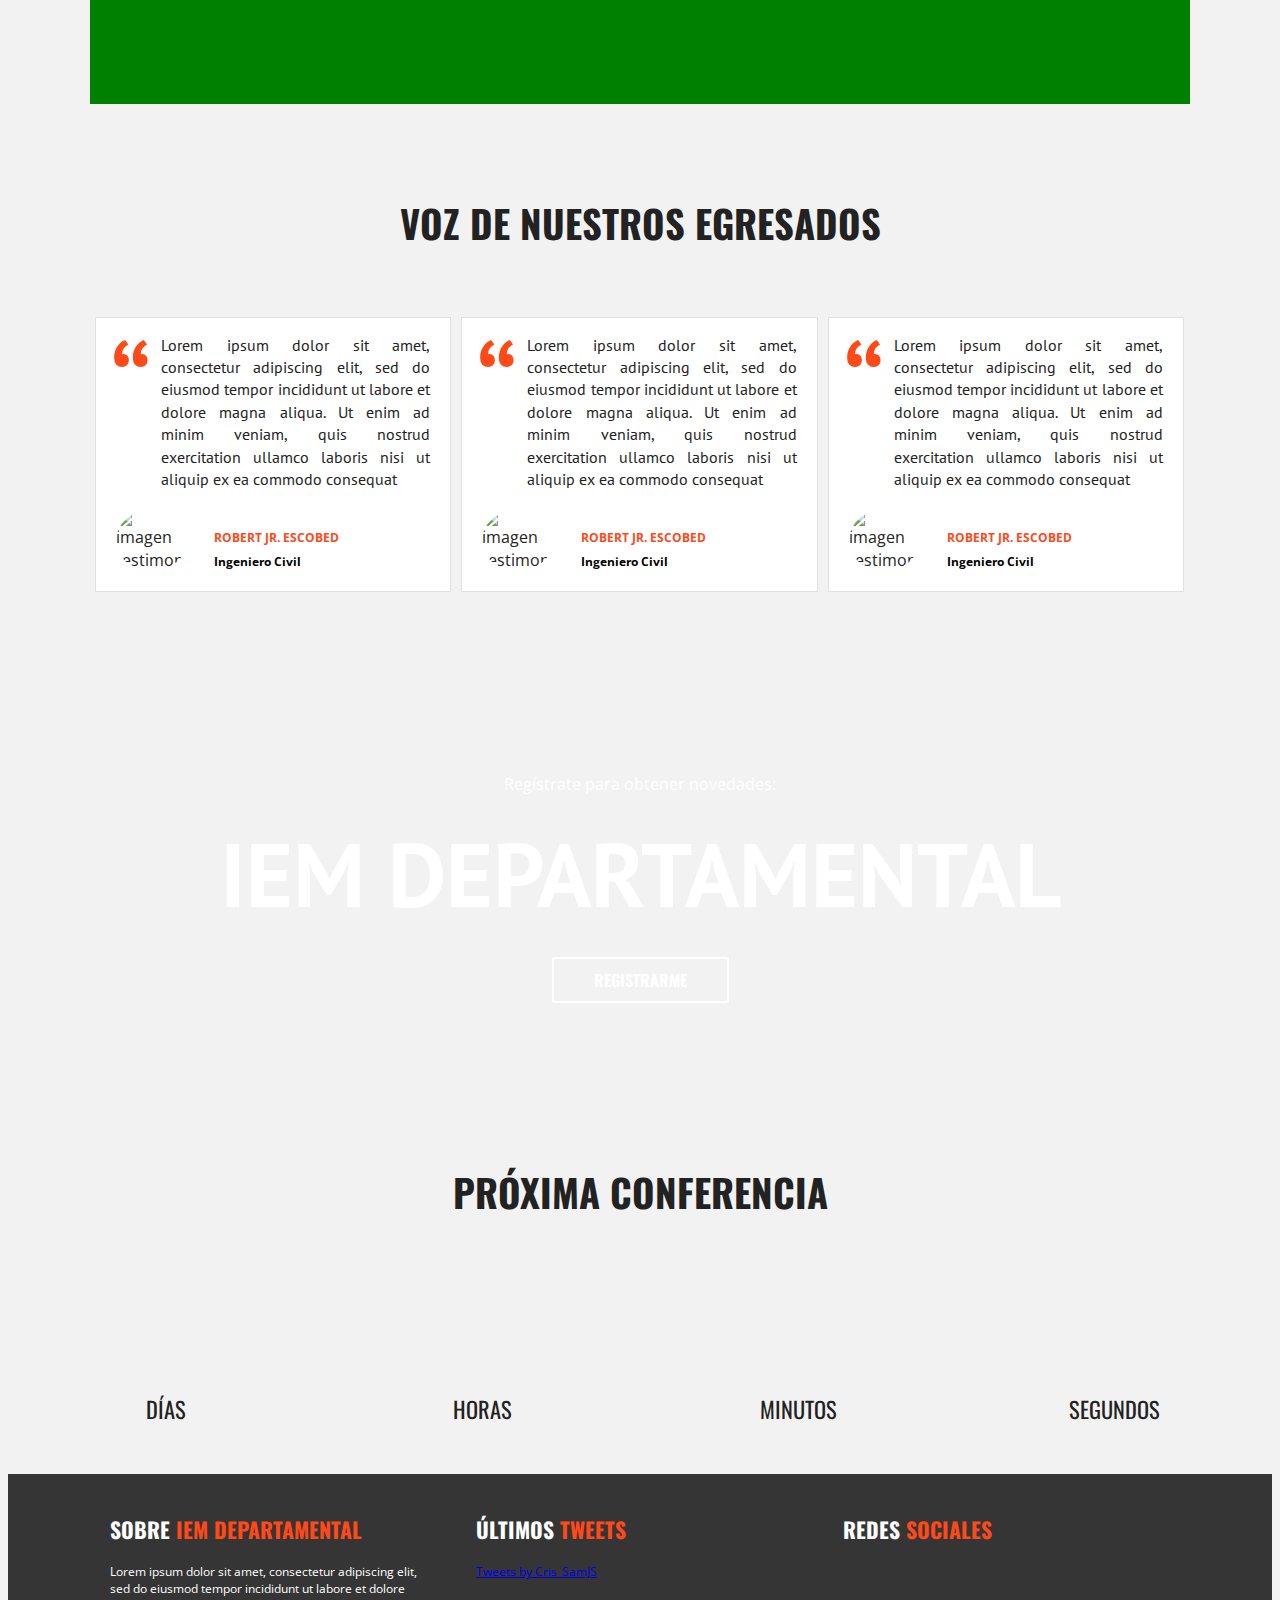
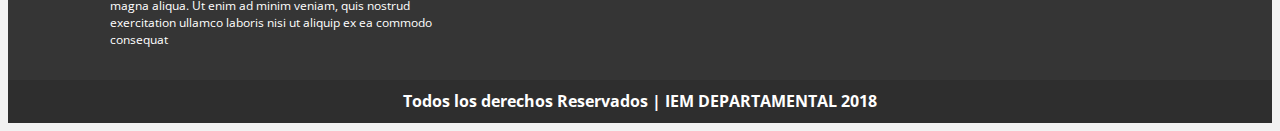
==== commit d0aad247: "Agregando Maestros." ====
--- a/index.html
+++ b/index.html
@@ -4,12 +4,12 @@
 <head>
   <meta charset="utf-8">
   <meta http-equiv="x-ua-compatible" content="ie=edge">
-  <title></title>
+  <title>IEM Departamental 🎓 </title>
   <meta name="description" content="">
   <meta name="viewport" content="width=device-width, initial-scale=1, shrink-to-fit=no">
 
   <link rel="manifest" href="site.webmanifest">
-  <link rel="apple-touch-icon" href="icon.png">
+  <link rel="icon" href="escudo.jpg">
   <!-- Place favicon.ico in the root directory -->
 
   <link rel="stylesheet" href="css/normalize.css">
@@ -40,7 +40,7 @@
      </nav>
        <div class="informacion-header">
          <div class="clearfix">
-            <p class="fecha"><i class="far fa-calendar-alt"></i></i> 11-05 May</p>
+            <p class="fecha"><i class="far fa-calendar-alt"></i></i> 16-05 Mayo</p>
             <p class="city"><i class="fas fa-map-marker-alt"></i> <span>Pitalito, Huila</span></p>
          </div>
          <h1 class="nombre-sitio">IEM Deparmental</h1>
@@ -52,7 +52,7 @@
  <div class="barra">
    <div class="contenedor clearfix">
      <div class="logo">
-      <img src="img/logo.svg" alt="Logo Institucional">-->
+     <!-- <img src="img/escudo.jpg" alt="Logo Institucional">-->
      </div>
      <div class="menu-movil">
        <span></span>
@@ -114,9 +114,70 @@
         </div><!--.contenedor-->
       </div><!---contenido-tablero-->
   </section><!--.programa-->
+  <section class="maestros contenedor seccion">
+   <h2>Nuestros Maestros</h2>
+   <ul class="lista-maestros clearfix">
+     <li>
+       <div class="maestro">
+         <img src="img/docentes/A12 copia.jpg" alt="imagen maestro">
+         <p>Azael Jimenez Castillo</p>
+       </div>
+     </li>
+     <li>
+      <div class="maestro">
+        <img src="img/docentes/A14 copia.jpg" alt="imagen maestro">
+        <p>Benjamin Trujillo Trujillo</p>
+      </div>
+    </li>
+    <li>
+      <div class="maestro">
+        <img src="img/docentes/A15 copia.jpg" alt="imagen maestro">
+        <p>Carlos Andrés Vargas</p>
+      </div>
+    </li>
+    <li>
+      <div class="maestro">
+        <img src="img/docentes/A26 copia.jpg" alt="imagen maestro">
+        <p>Jorguen Alexander Palacios</p>
+      </div>
+    </li>
+    <li>
+      <div class="maestro">
+        <img src="img/docentes/A28 copia.jpg" alt="imagen maestro">
+        <p>Lina Marcela Polo</p>
+      </div>
+    </li>
+    <li>
+      <div class="maestro">
+        <img src="img/docentes/A33 copia.jpg" alt="imagen maestro">
+        <p>Maria Leonor Valencia</p>
+      </div>
+    </li>
+    <li>
+      <div class="maestro">
+        <img src="img/docentes/A42 copia.jpg" alt="imagen maestro">
+        <p>Sandra Liliana Claros</p>
+      </div>
+    </li>
+    <li>
+      <div class="maestro">
+        <img src="img/docentes/DSC_2019.JPG" alt="imagen maestro">
+        <p>Edna Castro</p>
+      </div>
+    </li>
+    <li>
+      <div class="maestro">
+        <img src="img/docentes/A73 copia.jpg" alt="imagen maestro">
+        <p>Yenni </p>
+      </div>
+    </li>
+   </ul>
+  </section>
+  <div class="seccion">
+      <h2>Nuestros Números</h2>
+  </div>
   <div class="contador parallax">
     <div class="contenedor">
-      <h2>Nuestros Números:</h2>
       <ul class="resumen-actividad clearfix">
          <li><p class="numero"></p>Maestros</li>
          <li><p class="numero"></p>Actidades</li> 
@@ -125,6 +186,49 @@
       </ul>
     </div>
   </div>
+  <section class="habilidades seccion">
+    <h2>Habilidades</h2>
+    <div class="contenedor">
+      <ul class="lista-ventajas clearfix">
+       <li>
+         <div class="tabla-ventajas">
+           <h3>Comunidad</h3>
+           <p class="numero"><i class="fas fa-people-carry"></i></p>
+           <ul>
+             <li>Docencia profesional</li>
+             <li>Disciplina y order</li>
+             <li>Educación Colectiva</li>
+           </ul>
+           <a href="comunidad.html" class="button">Ver</a>
+         </div>
+       </li>
+       <li>
+        <div class="tabla-ventajas">
+          <h3>Talentos & Vocaciones</h3>
+          <p class="numero"><i class="fas fa-trophy"></i></p>
+          <ul>
+            <li>Desarrollo de habilidades</li>
+            <li>Enfoque en el deporte</li>
+            <li>Actividades, salud y bienestar</li>
+          </ul>
+          <a href="talentos.html" class="button hollow">Ver</a>
+        </div>
+      </li>
+      <li>
+        <div class="tabla-ventajas">
+          <h3>Planta física</h3>
+          <p class="numero"><i class="far fa-building"></i></p>
+          <ul>
+            <li>Dotados para Educar</li>
+            <li>Espacios Verdes</li>
+            <li>Sitio de Conferencias</li>
+          </ul>
+          <a href="planta-fisica.html" class="button">Ver</a>
+        </div>
+      </li>
+      </ul>
+    </div>
+  </section>
   <section class="seccion contenedor">
     <h2>Ubicación de la Institución</h2>
   <div id="mapa" class="mapa"></div>
@@ -271,6 +375,7 @@
   <script src="js/jquery.countdown.js"></script>
   <script src="https://maps.googleapis.com/maps/api/js?key=AIzaSyCZY_IHABIbnxO8Gl-229r-Hjj9TFxlTGI&callback=initMap"
   async defer></script>
+  <script src="https://cdn.jsdelivr.net/npm/vue@2.5.16/dist/vue.js"></script>
 </div>
 
   <!-- Google Analytics: change UA-XXXXX-Y to be your site's ID. -->
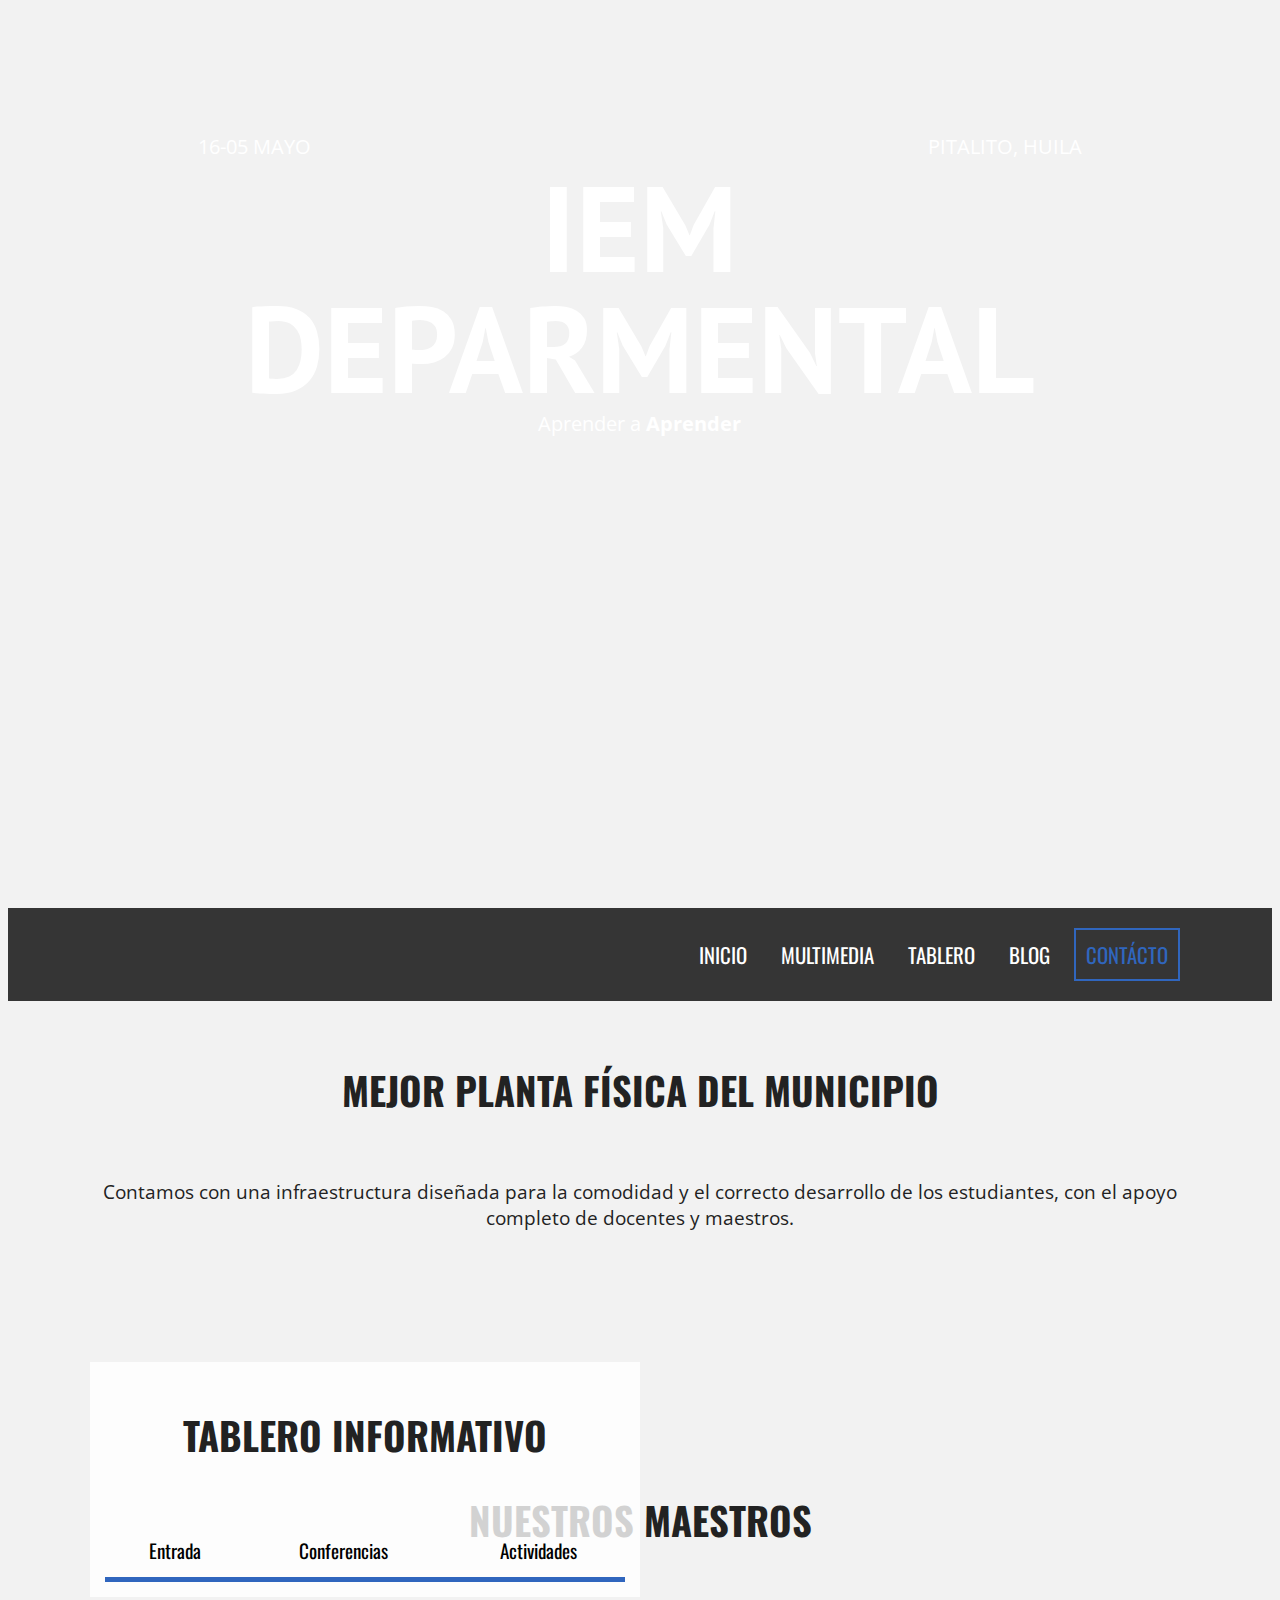
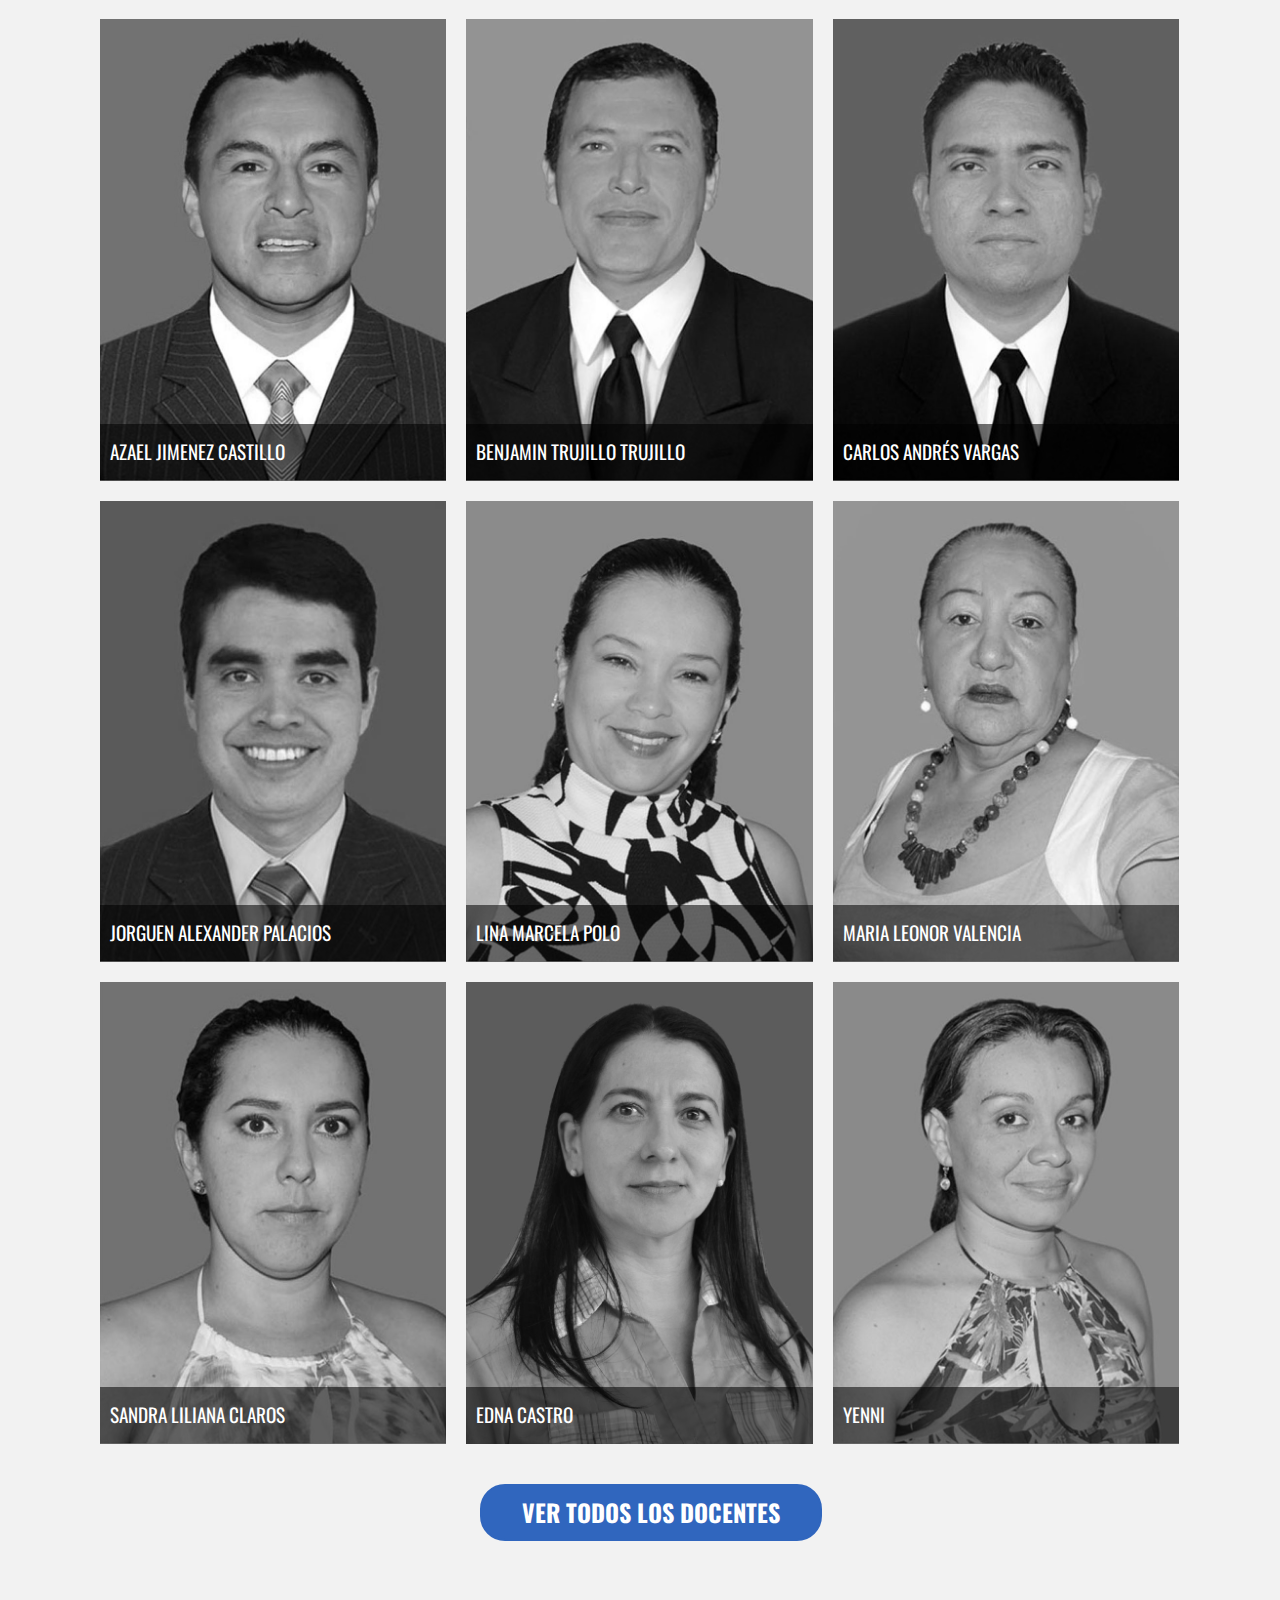
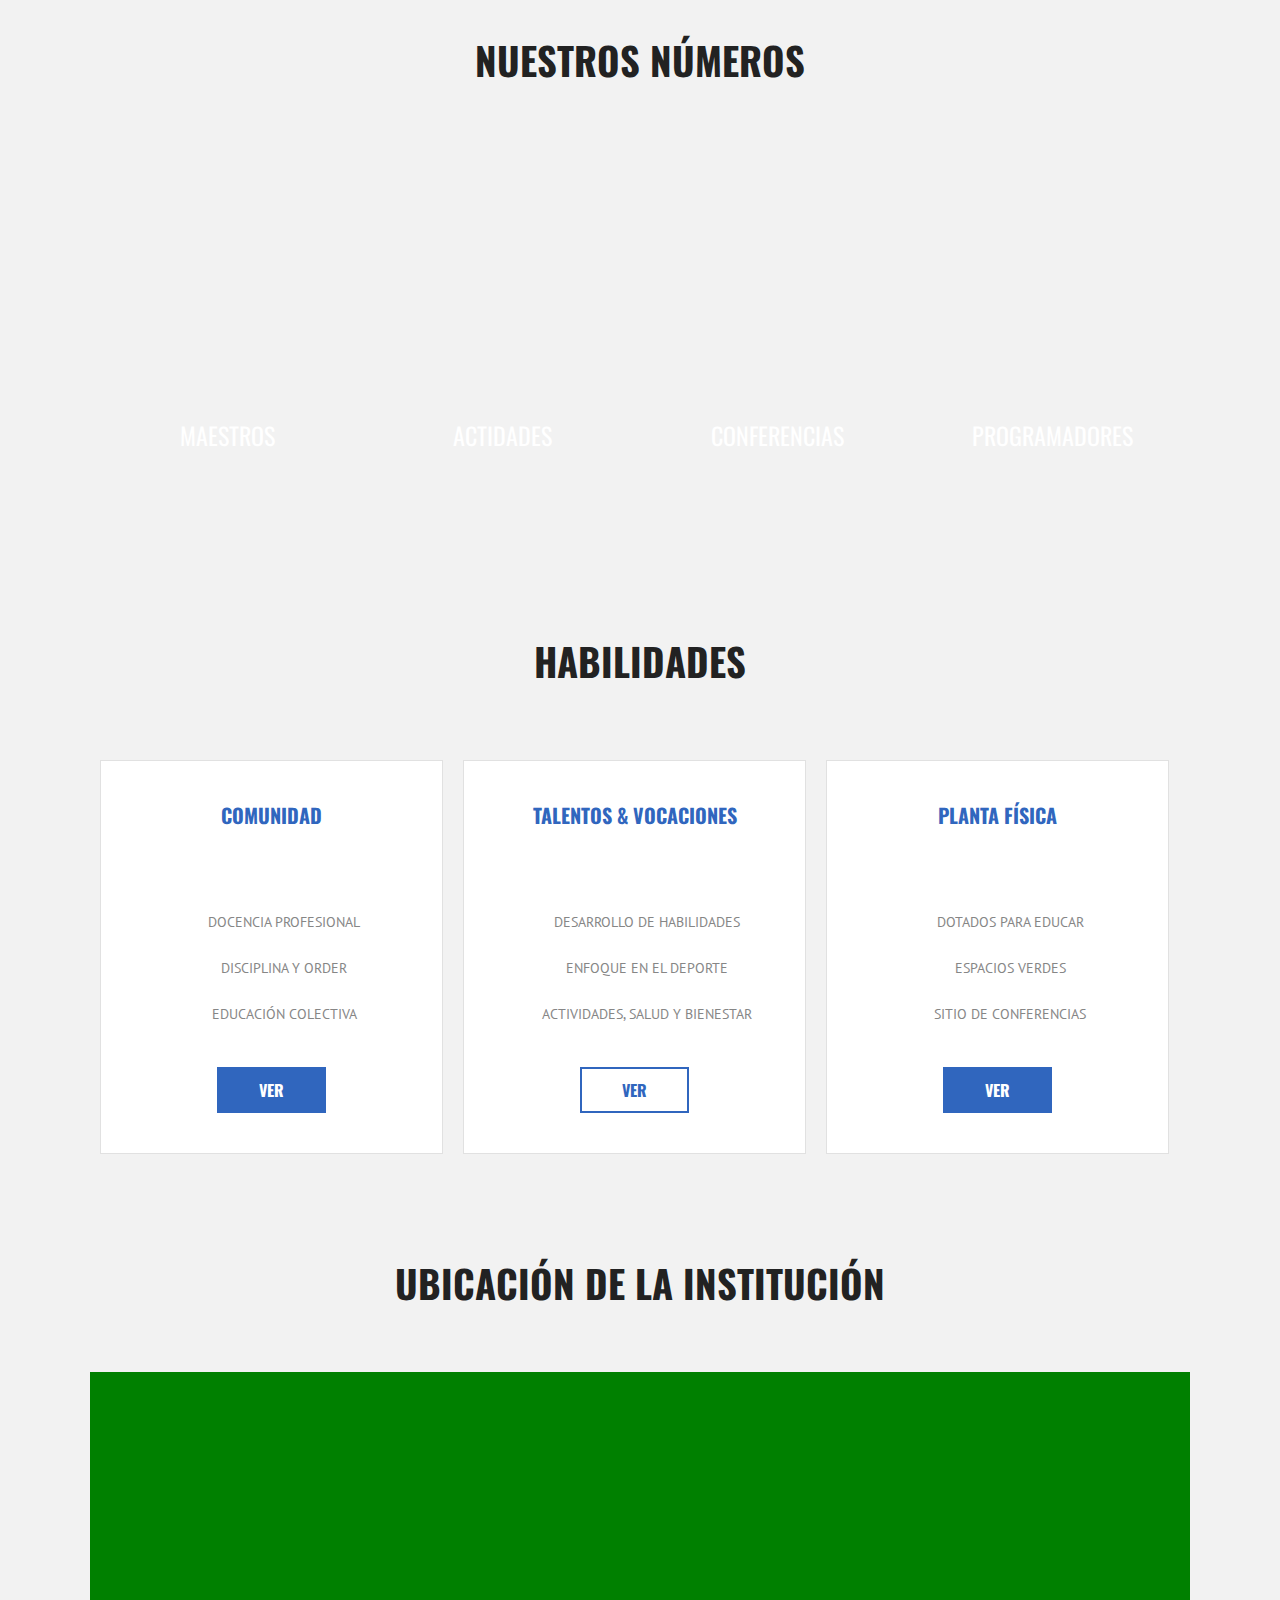
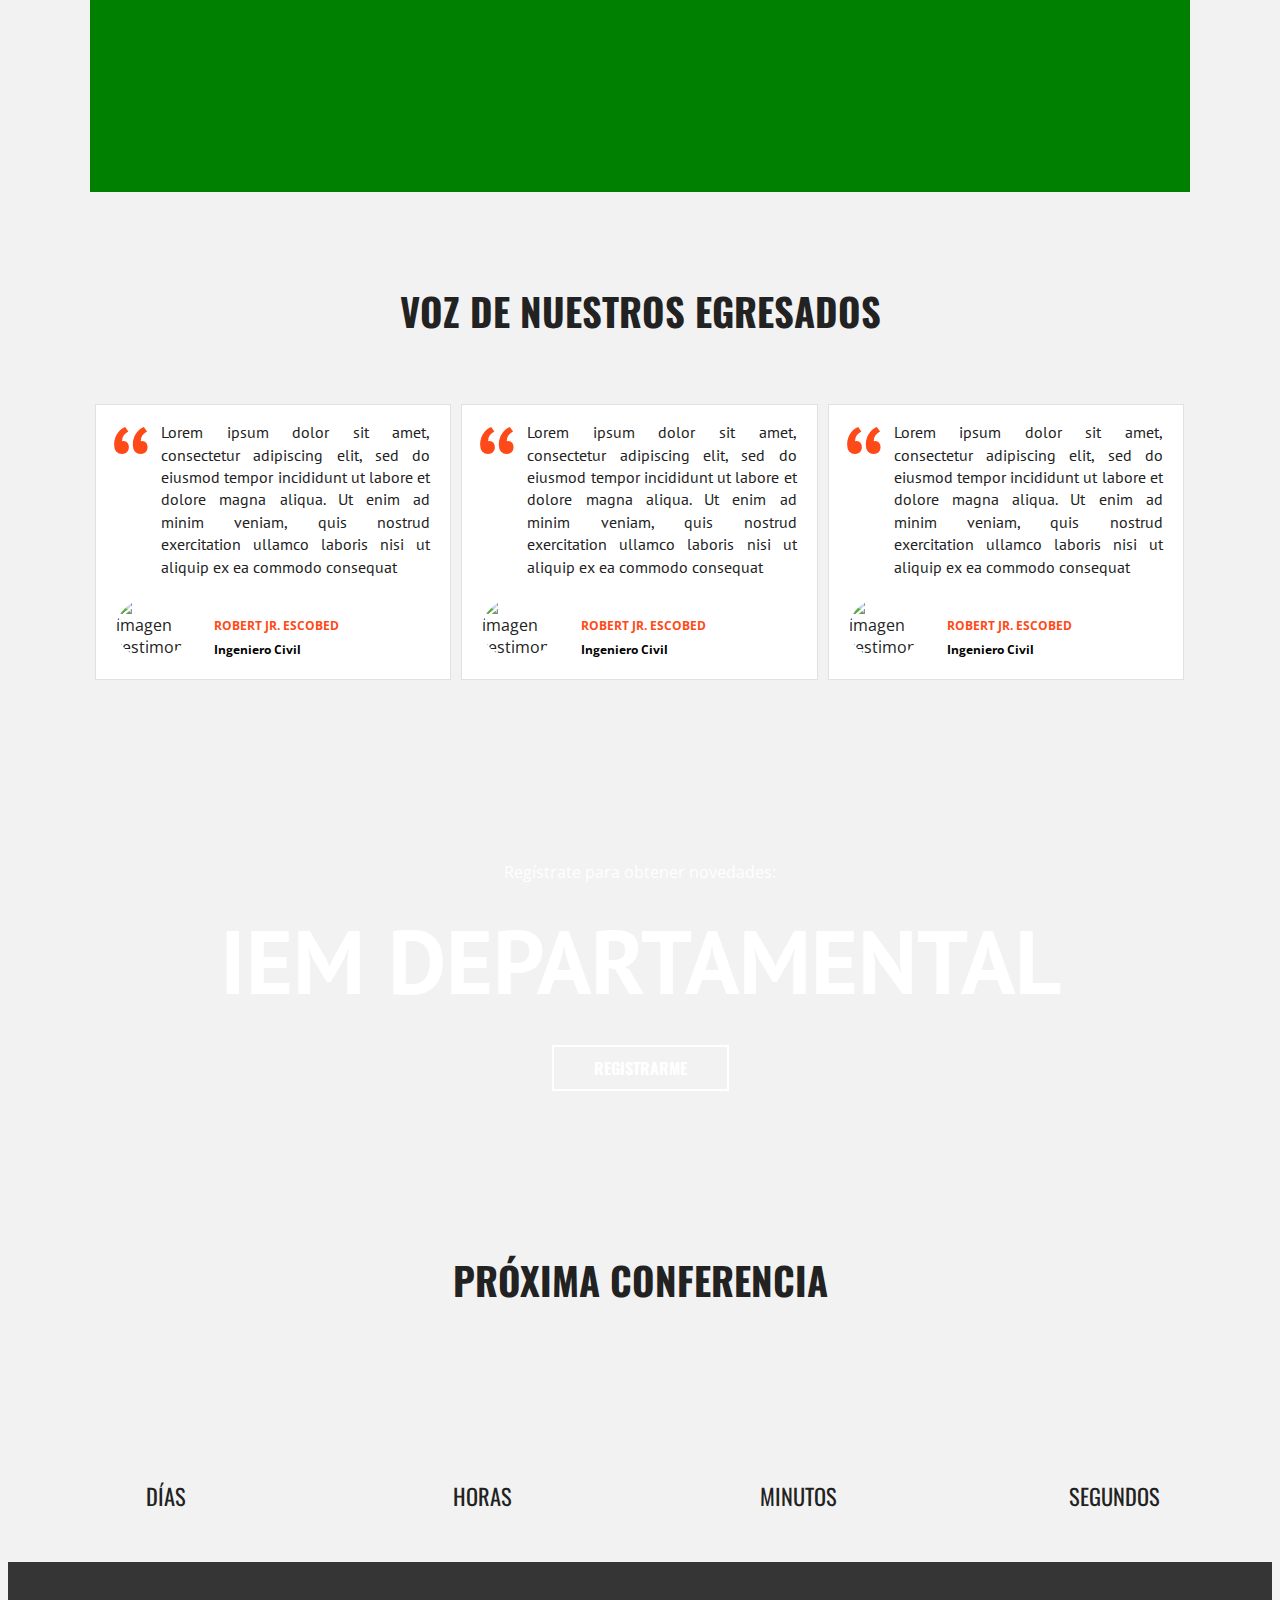
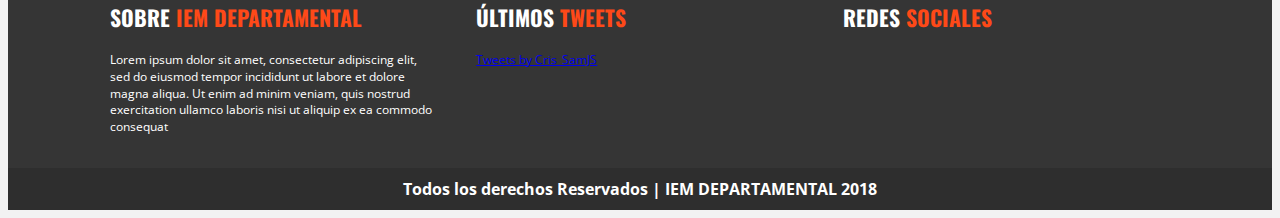
==== commit 5a8fe003: "Agregando botón de docentes." ====
--- a/index.html
+++ b/index.html
@@ -172,6 +172,7 @@
       </div>
     </li>
    </ul>
+   <a href="docentes.html" class="button ver-mas">Ver todos los docentes</a>
   </section>
   <div class="seccion">
       <h2>Nuestros Números</h2>
--- a/css/main.css
+++ b/css/main.css
@@ -170,6 +170,22 @@
     transition: all .3s ease;
     border: 2px solid #3066BE;
 }
+.button.ver-mas{
+        background-color:#3066BE;
+        padding: 10px 40px;
+        color: #ffffff;
+        text-transform: uppercase;
+        font-weight: bold;
+        font-family: 'Oswald', sans-serif;
+        text-decoration: none;
+        font-size: 1.5em;
+        margin-top: 30px;
+        display: inline-block;
+        transition: all .3s ease;
+        border: 2px solid #3066BE;
+        margin-left: 390px;
+        border-radius: 25px;
+}
 .button.hollow,
 .button.hollow:hover {
     background-color: white;
@@ -243,7 +259,7 @@
 }
 div.informacion-header {
     text-align: center;
-    color: #000000;
+    color: #ffffff;
 }
 @media only screen and (min-width: 768px) {
     div.informacion-header {
@@ -305,11 +321,11 @@
     float: left;
 }
 div.logo img {
-    width: 100%;
+    width: 28%;
 }
 @media only screen and (min-width: 768px) {
     div.logo {
-    width: 33%;
+    width: 20%;
     
    }
 }
